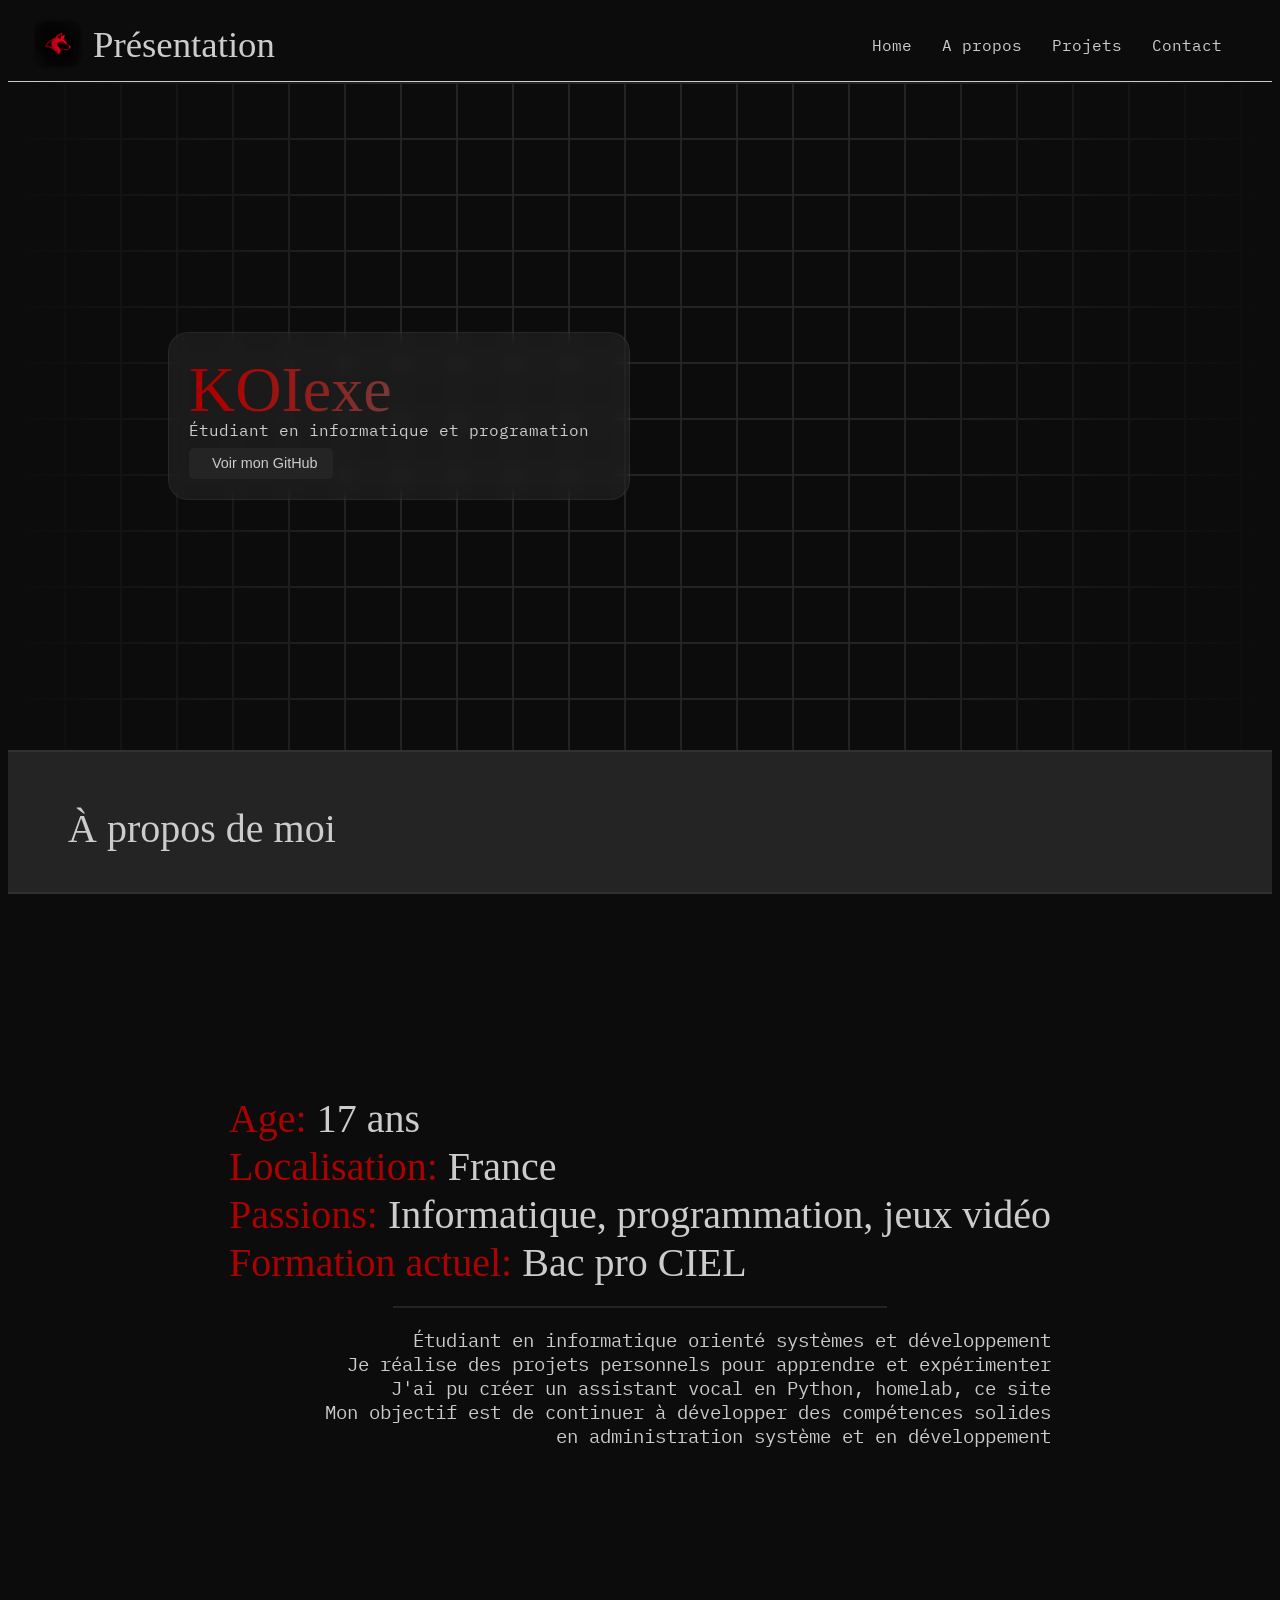
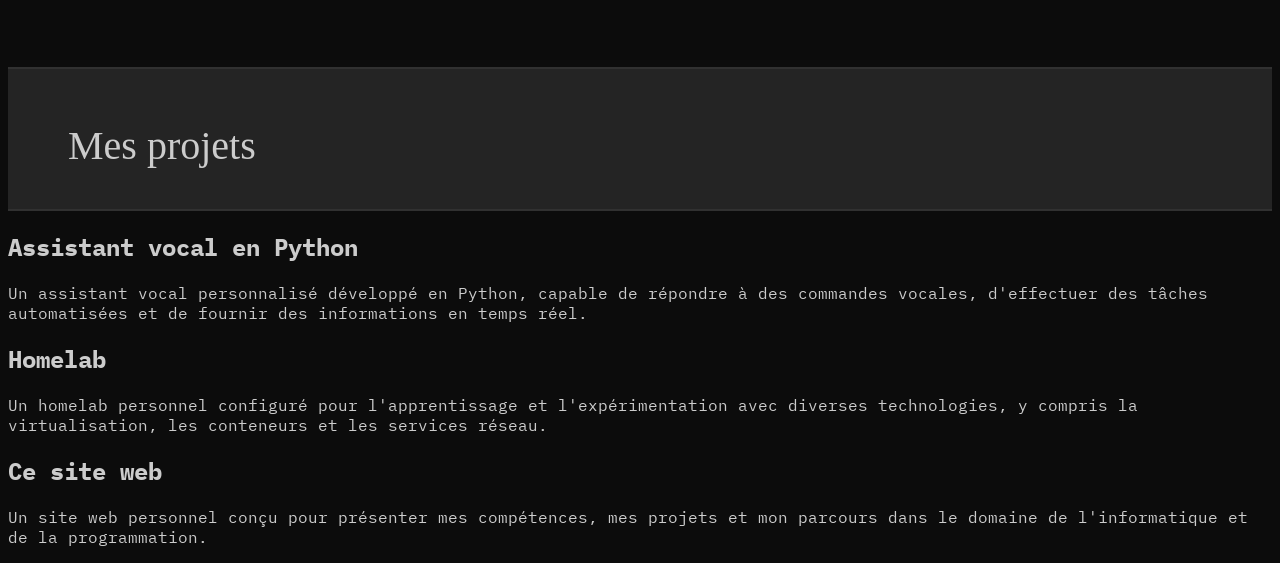
==== index.html @ d049e9fe "Added main files" ====
<!DOCTYPE html>
<html>
<head>
    <link rel="icon" href="logo.png">
    <link rel="stylesheet" href="style.css">
    <title>KOIexe</title>

</head>
<body>
    <header>
        <nav>
            <div class="title">
                <img src="logo.png" alt="Logo" width="50">
                <h1>Présentation</h1>

            </div>

            <div class="nav-text">
                <a href="#home">Home</a>
                <a href="#a-propos">A propos</a>
                <a href="#projets">Projets</a>
                <a href="#contact">Contact</a>

            </div>
        </nav>

    </header>

    <div class="Presentation" id="home">
        <div class="Presentation-Text-Box">
            <span class="Pseudo">KOIexe</span>
            <p>Étudiant en informatique et programation</p>
            <button id="github" class="Presentation-Button"><i class="fi fi-brands-github"></i>Voir mon GitHub</button>

        </div>
    </div>

    <div class="About" id="a-propos">
        <div class="Bandeau">
            <h2 class="subTitle">À propos de moi</h2>            
        </div>

        <div class="About-Text-Box">
            <h2>Age: <span>17 ans</span></h2>
            <h2>Localisation: <span>France</span></h2>
            <h2>Passions: <span>Informatique, programmation, jeux vidéo</span></h2>
            <h2>Formation actuel: <span>Bac pro CIEL</span></h2>

            <div class="separator"></div>

            <p>Étudiant en informatique orienté systèmes et développement <br>
            Je réalise des projets personnels pour apprendre et expérimenter <br>
            J'ai pu créer un assistant vocal en Python, homelab, ce site <br>
            Mon objectif est de continuer à développer des compétences solides <br>
            en administration système et en développement
            </p>
        </div>
    </div>

    <div class="Projets" id="projets">
        <div class="Bandeau">
            <h2 class="subTitle">Mes projets</h2>            
        </div>
        <div class="Projets-Text-Box">
            <h2>Assistant vocal en Python</h2>
            <p>Un assistant vocal personnalisé développé en Python, capable de répondre à des commandes vocales, d'effectuer des tâches automatisées et de fournir des informations en temps réel.</p>

            <h2>Homelab</h2>
            <p>Un homelab personnel configuré pour l'apprentissage et l'expérimentation avec diverses technologies, y compris la virtualisation, les conteneurs et les services réseau.</p>

            <h2>Ce site web</h2>
            <p>Un site web personnel conçu pour présenter mes compétences, mes projets et mon parcours dans le domaine de l'informatique et de la programmation.</p>
        </div>

    <script src="script.js"></script>
</body>
</html>
---- style.css ----
/*  Font: IBM Plex Mono
    Source: Google font (https://fonts.google.com/specimen/IBM+Plex+Mono) */
@import url('https://fonts.googleapis.com/css2?family=IBM+Plex+Mono:wght@400;500&display=swap');

/*  Font: Ndot 57 Aligned
    Source: Online Web Fonts (https://www.onlinewebfonts.com/download/d7a74ed36ff0603a3e41b6da32c47f03) */
@import url('https://db.onlinewebfonts.com/c/d7a74ed36ff0603a3e41b6da32c47f03?family=Ndot+57+Aligned');

/*  Pack Icon: Flaticon Brands
    Source: Flaticon (https://www.flaticon.com/uicons/interface-icons) */
@import url('https://cdn-uicons.flaticon.com/3.0.0/uicons-brands/css/uicons-brands.css');


body {
  background-color: #0C0C0C;
  font-family: 'IbM Plex Mono', monospace;
  font-weight: 400;
}

h1 {
  margin-top: 10px;
  margin-bottom: 10px;
  font-weight: normal;
  font-size: 2.5rem;
  font-family: 'Ndot 57 Aligned';
  color: #CCCCCC;
}

h2, h3, h4, h5 {
  font-weight: 700;
  color: #CCCCCC;
}

p {
  color: #CCCCCC;
}

a {
  color: #CCCCCC;
  text-decoration: none;
}

.subTitle {
  font-family: 'Ndot 57 Aligned';
  font-size: 2.5rem;
  margin-bottom: 20px;
  font-weight: normal;
  color: #CCCCCC;
}

header {
  background-color: #0C0C0C;
  border-bottom: #CCCCCC 1px solid;
  display: flex;
  padding: 5px;
  justify-content: space-between;
  align-items: center;
}

nav {
  justify-content: space-between;
  padding-right: 20px;
  align-items: center;
  flex-direction: row;
  display: flex;
  width: 100%;
}

nav .title {
  align-items: center;
  display: flex;
  gap: 10px;
  margin-left: 20px;
  font-size: 2rem;
}

nav .title h1 {
  font-size: 2.3rem;
}

nav .nav-text {
  display: flex;
  gap: 30px;
  margin-right: 25px;
}

.Presentation {
  padding: 250px 20px 250px 160px;
  position: relative;
  z-index: 0;
}

.Presentation::before {
  content: "";
  position: absolute;
  inset: 0;
  z-index: 0;

  /* Créer un motif de grille avec des lignes espacées de 3.5em */
  background-image: linear-gradient(#242424 .1em, transparent .1em), linear-gradient(90deg, #242424 .1em, transparent .1em);
  background-size: 3.5em 3.5em;

  /* Mette un masque pour faire disparaitre le motif sur les cotées de la section */
  mask-image: linear-gradient(to right, rgba(0,0,0,0) 0%, rgba(0,0,0,1) 30%, rgba(0,0,0,1) 70%, rgba(0,0,0,0) 100%);
}

.Presentation p {
  font-size: 1rem;
  line-height: 0.1rem;
  margin-top: 3px;
}

.Presentation-Text-Box {
  background-color: rgba(204, 204, 204, 0.075);
  backdrop-filter: blur(8px);
  padding: 20px 40px 20px 20px;
  border-radius: 20px;
  border: 1px solid rgba(255, 255, 255, 0.06);
  max-width: fit-content;
  z-index: 1;
}

.Presentation button {
  padding: 7.5px 15px;
  background-color: #242424;
  color: #CCCCCC;
  border: none;
  border-radius: 5px;
  cursor: pointer;
  font-size: 0.9rem;
}

.Presentation button:hover {
  background-color: #333333;
}

.Presentation button i {
  margin-right: 8px;
}

.Pseudo {
  font-family: 'Ndot 57 Aligned';
  font-size: 4rem;
  font-weight: 500;
  display: inline-block;
  background: linear-gradient(to right, #aa0200 15%, #773938);
  background-clip: text;
  -webkit-background-clip: text;
  -webkit-text-fill-color: transparent;
}

.Bandeau {
  background-color: #242424;
  padding: 20px 0px 20px 60px;
  border: 2px solid rgba(255, 255, 255, 0.06);
  border-width: 2px 0px;

}

.About-Text-Box {
  font-size: larger;
  max-width: fit-content;
  margin-left: auto;
  margin-right: auto;
  padding: 200px 0px 200px 0px;
  align-items: center;
  position: relative;
  z-index: 0;
}

/* Fait un fond de point, mais marche pas donc à voir 
https://codepen.io/edmundojr/pen/xOYJGw
*/
.About-Text-Box::before {
  content: "";
  position: absolute;
  inset: 0;
  z-index: 0;

  background:
		linear-gradient(90deg, var(#0C0C0C) calc(var(22px) - var(1px)), transparent 1%) center / var(22px) var(22px),
		linear-gradient(var(#0C0C0C) calc(var(22px) - var(1px)), transparent 1%) center / var(22px) var(22px),
		var(#CCCCCC);
}

.About-Text-Box h2 {
  margin-bottom: 1px;
  margin-top: 1px;
  font-family: 'Ndot 57 Aligned';
  font-size: 2.5rem;
  font-weight: normal;
  color: #aa0200;
}
.About-Text-Box h2 span {
  color: #CCCCCC;
}

.About-Text-Box p {
  margin-top: 10px;
  line-height: 1.5rem;
  text-align: right;
}

.About-Text-Box .separator {
  height: 2px;
  width: 60%;
  margin: 20px auto;
  background-color: #242424;
}
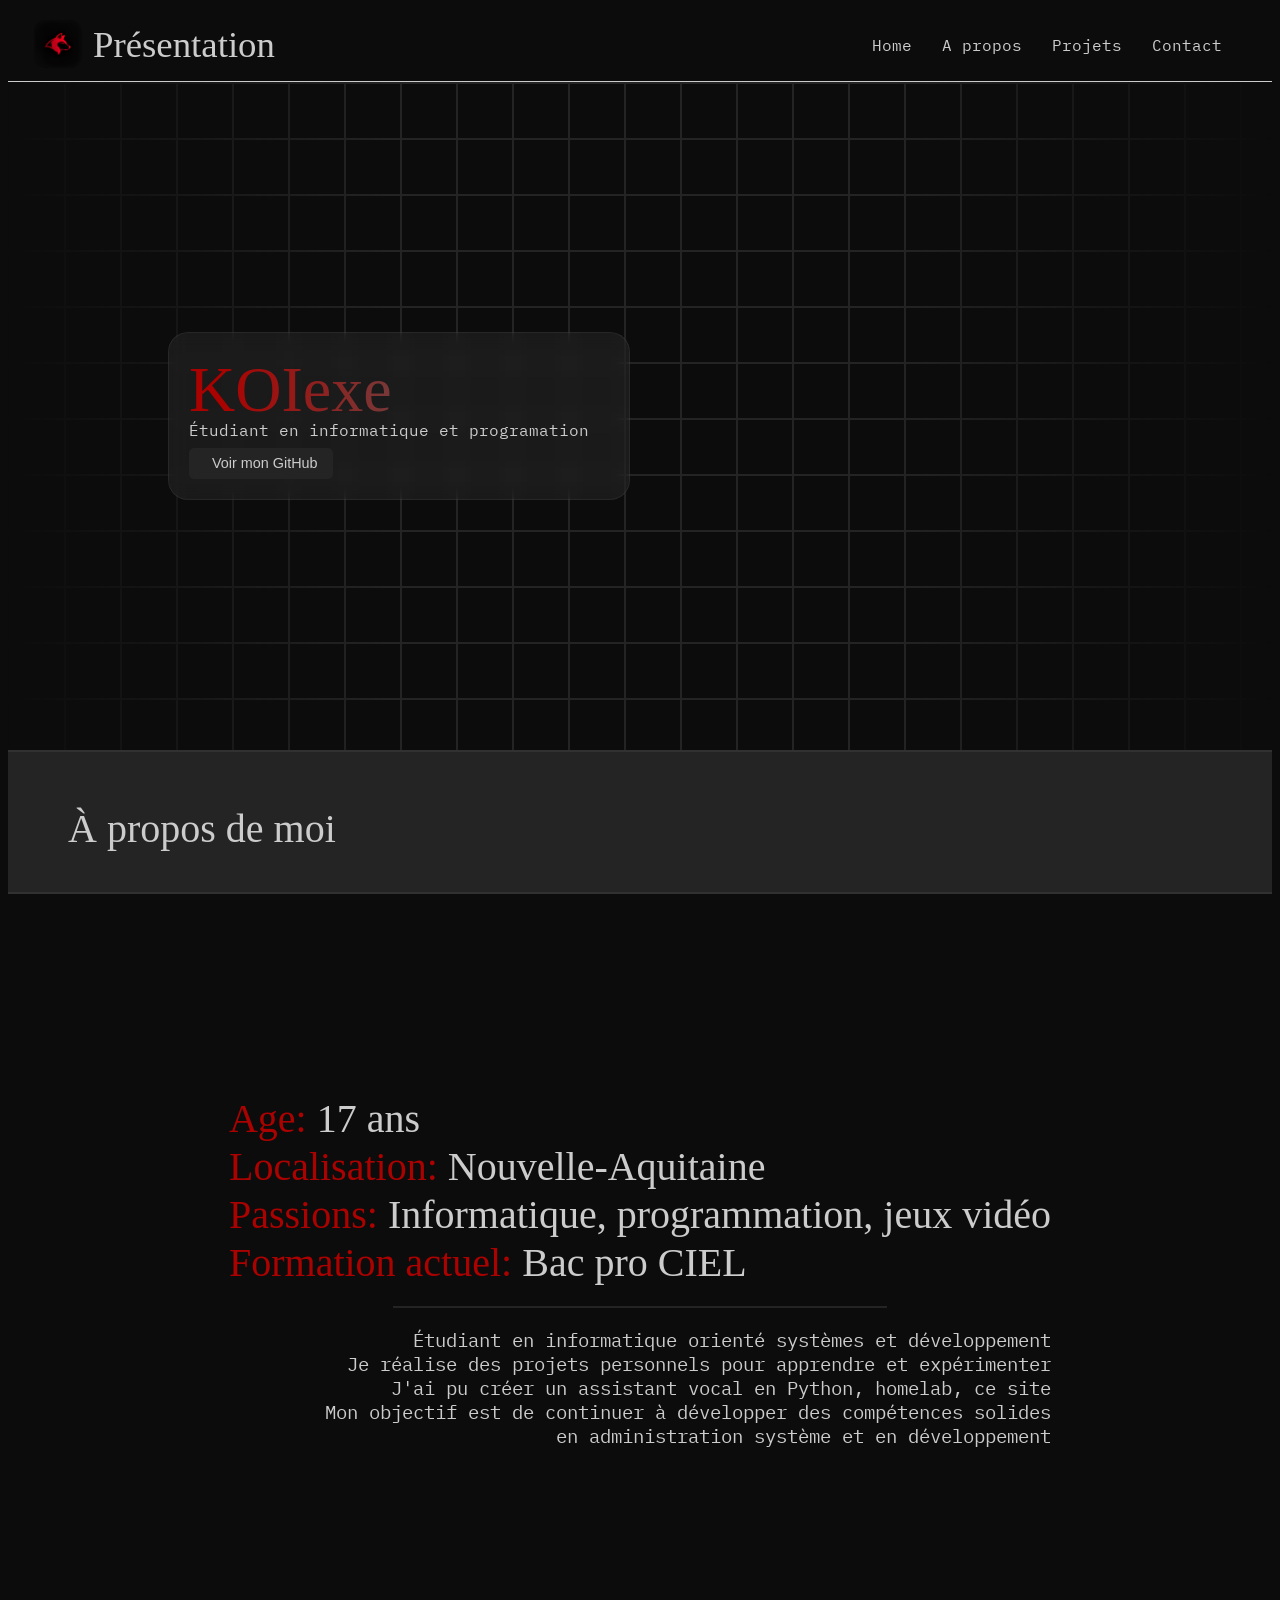
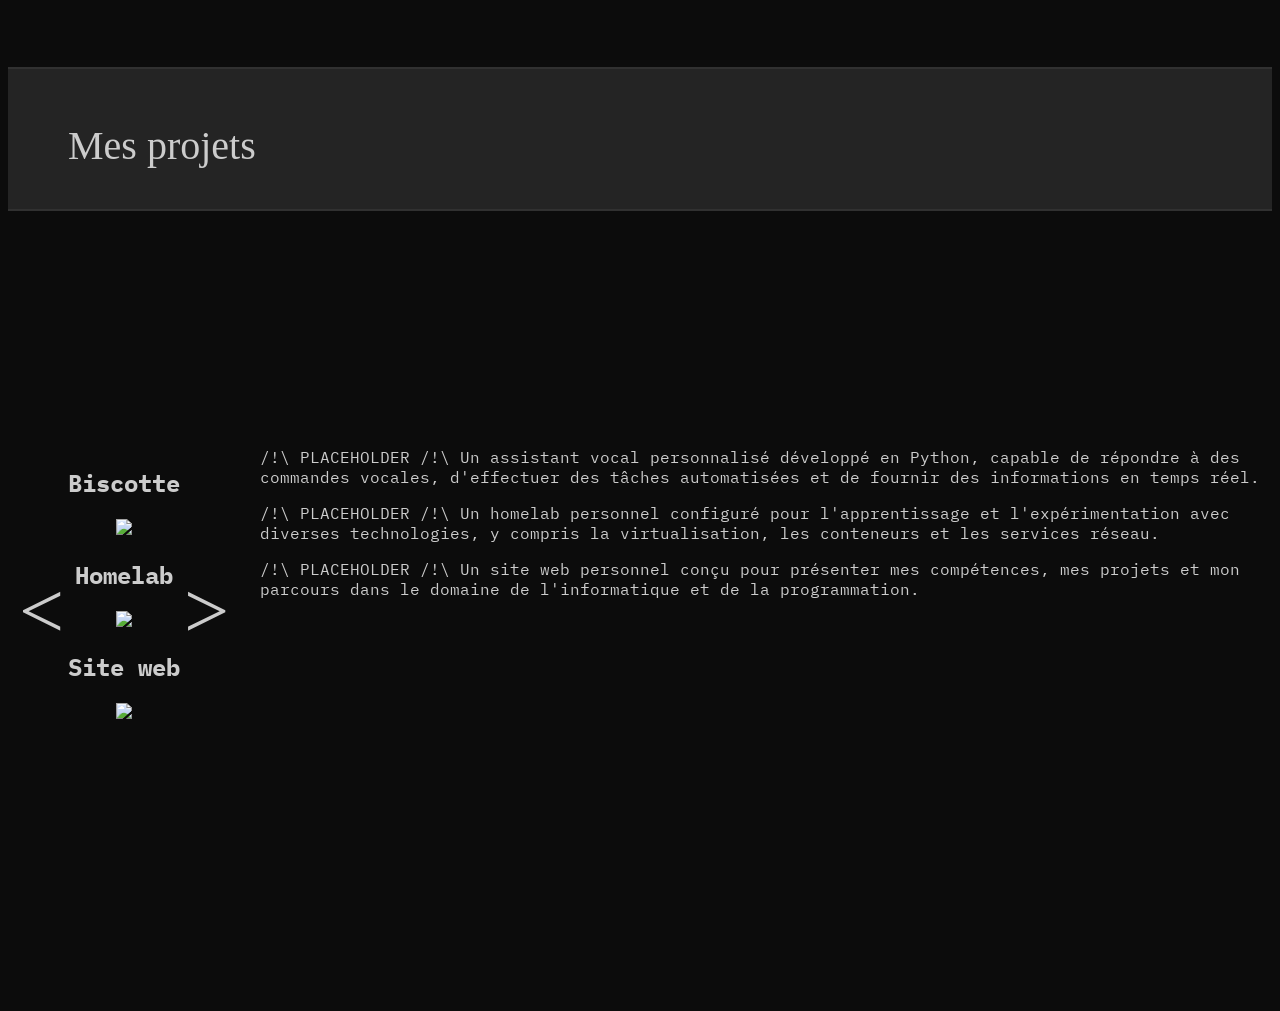
==== commit 5bcc8d95: "Add project carousel and layout adjustments Introduce an interactive project carousel and reorganize" ====
--- a/index.html
+++ b/index.html
@@ -6,7 +6,7 @@
     <title>KOIexe</title>
 
 </head>
-<body>
+<body id="home">
     <header>
         <nav>
             <div class="title">
@@ -35,14 +35,14 @@
         </div>
     </div>
 
+    <div class="Bandeau">
+        <h2 class="subTitle">À propos de moi</h2>            
+    </div>
     <div class="About" id="a-propos">
-        <div class="Bandeau">
-            <h2 class="subTitle">À propos de moi</h2>            
-        </div>
 
         <div class="About-Text-Box">
             <h2>Age: <span>17 ans</span></h2>
-            <h2>Localisation: <span>France</span></h2>
+            <h2>Localisation: <span>Nouvelle-Aquitaine</span></h2>
             <h2>Passions: <span>Informatique, programmation, jeux vidéo</span></h2>
             <h2>Formation actuel: <span>Bac pro CIEL</span></h2>
 
@@ -57,21 +57,40 @@
         </div>
     </div>
 
+    <div class="Bandeau">
+        <h2 class="subTitle">Mes projets</h2>            
+    </div>  
     <div class="Projets" id="projets">
-        <div class="Bandeau">
-            <h2 class="subTitle">Mes projets</h2>            
+
+        <ul class="Cards">
+            <button class="Card-Btn" id="prev"><</button>
+
+            <li class="Slide active">
+                <h2>Biscotte</h2>
+                <img src="img_biscotte.png">
+            </li>
+        
+            <li class="Slide">
+                <h2>Homelab</h2>
+                <img src="img_homelab.png">
+            </li>
+
+            <li class="Slide">
+                <h2>Site web</h2>
+                <img src="img_siteWeb.png">
+
+            </li>
+
+            <button class="Card-Btn" id="next">></button>
+        </ul>
+
+        <div class="Description-Box">
+            <p class="Description active">/!\ PLACEHOLDER /!\ Un assistant vocal personnalisé développé en Python, capable de répondre à des commandes vocales, d'effectuer des tâches automatisées et de fournir des informations en temps réel.</p>
+            <p class="Description">/!\ PLACEHOLDER /!\ Un homelab personnel configuré pour l'apprentissage et l'expérimentation avec diverses technologies, y compris la virtualisation, les conteneurs et les services réseau.</p>
+            <p class="Description">/!\ PLACEHOLDER /!\ Un site web personnel conçu pour présenter mes compétences, mes projets et mon parcours dans le domaine de l'informatique et de la programmation.</p>
         </div>
-        <div class="Projets-Text-Box">
-            <h2>Assistant vocal en Python</h2>
-            <p>Un assistant vocal personnalisé développé en Python, capable de répondre à des commandes vocales, d'effectuer des tâches automatisées et de fournir des informations en temps réel.</p>
-
-            <h2>Homelab</h2>
-            <p>Un homelab personnel configuré pour l'apprentissage et l'expérimentation avec diverses technologies, y compris la virtualisation, les conteneurs et les services réseau.</p>
-
-            <h2>Ce site web</h2>
-            <p>Un site web personnel conçu pour présenter mes compétences, mes projets et mon parcours dans le domaine de l'informatique et de la programmation.</p>
-        </div>
-
+    </div>
+      
     <script src="script.js"></script>
 </body>
 </html>
--- a/style.css
+++ b/style.css
@@ -206,4 +206,101 @@
   width: 60%;
   margin: 20px auto;
   background-color: #242424;
+}
+
+.Projets {
+  padding: 200px 0px 200px 0px;
+  justify-content: center;
+  align-items: center;
+  display: flex;
+  gap: 20px;
+  margin: 20px 0px;
+  align-items: stretch;
+  min-height: 360px;
+}
+
+.Cards {
+  text-align: center;
+  position: relative;
+  list-style: none;
+  flex: 0 0 auto;
+  padding-inline-start: 0;
+  padding: 0px 60px 0px 60px;
+}
+
+.Cards .Card-Btn{
+  position: absolute;
+  font-weight: normal;
+  font-size: 5rem;
+  font-family: 'Ndot 57 Aligned';
+  color: #CCCCCC;
+  background: none;
+  border: none;
+  outline: none;
+  top: 50%;
+  transform: translateY(-50%);
+  transition: color .2s ease-in-out;
+  will-change: color;
+}
+
+.Cards .Card-Btn:hover{
+  color: #aa0200;
+}
+
+#prev {
+ left: 5px;
+}
+
+#next {
+  right: 5px;
+}
+
+.slide {
+  display: none; /* cache les slides pas active */
+  position: relative;
+  opacity: 0;
+  justify-content: space-between;
+}
+
+.slide.active {
+  display: block;
+  opacity: 1;
+  width: 350px;
+  height: 450px;
+  border: 2px solid #CCCCCC;
+  border-radius: 7.5%;
+  padding: 25px 15px 25px 25px;
+}
+
+.slide li {
+  list-style: none;
+  height: 100%;
+  display: flex;
+  flex-direction: column;
+  align-items: center;
+  justify-content: center;
+}
+
+.slide h2 {
+  font-family: 'Ndot 57 Aligned';
+  font-size: 2.5rem;
+  margin-bottom: 20px;
+  font-weight: normal;
+  color: #CCCCCC;
+}
+
+.description {
+  display: none;
+  position: relative;
+  opacity: 0;
+  background-color: #242424;
+  width: 350px;
+  height: 450px;
+  border-radius: 7.5%;
+  padding: 25px 15px 25px 25px;
+}
+
+.description.active {
+  display: block;
+  opacity: 1;
 }
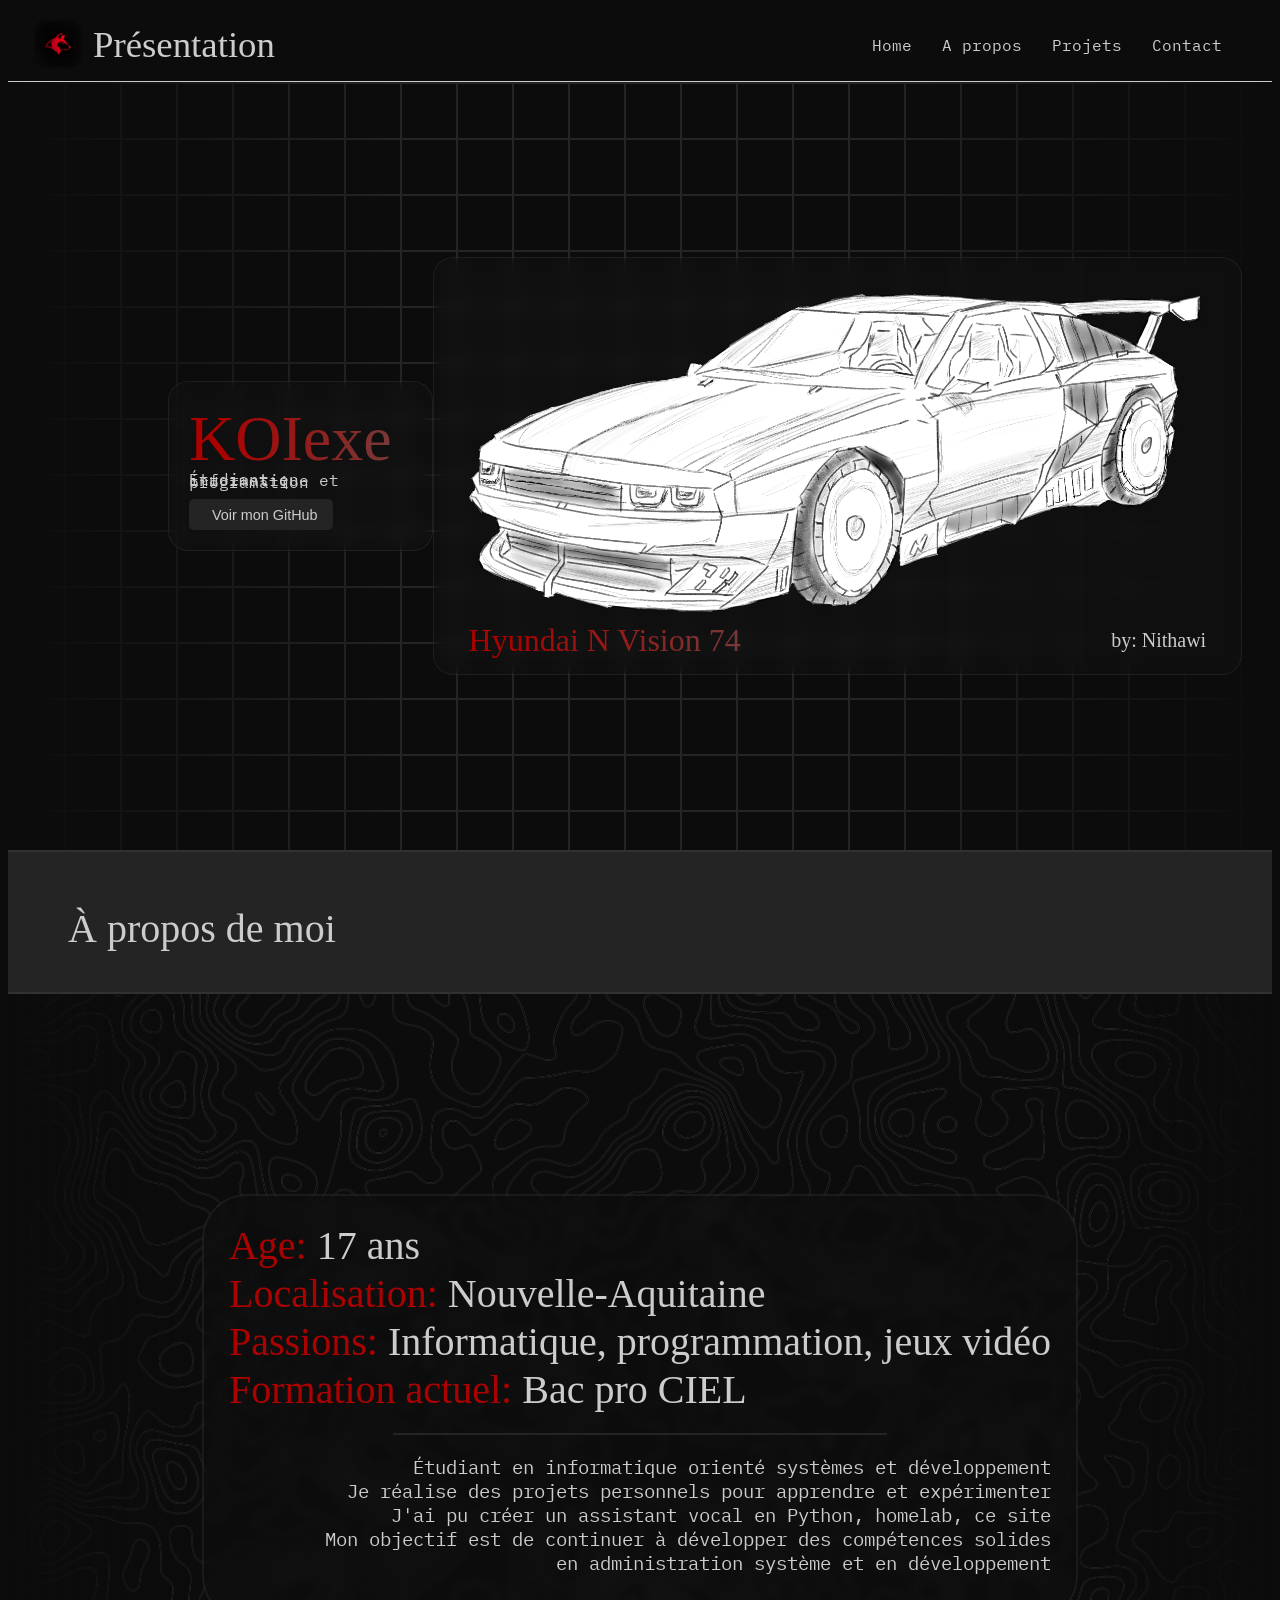
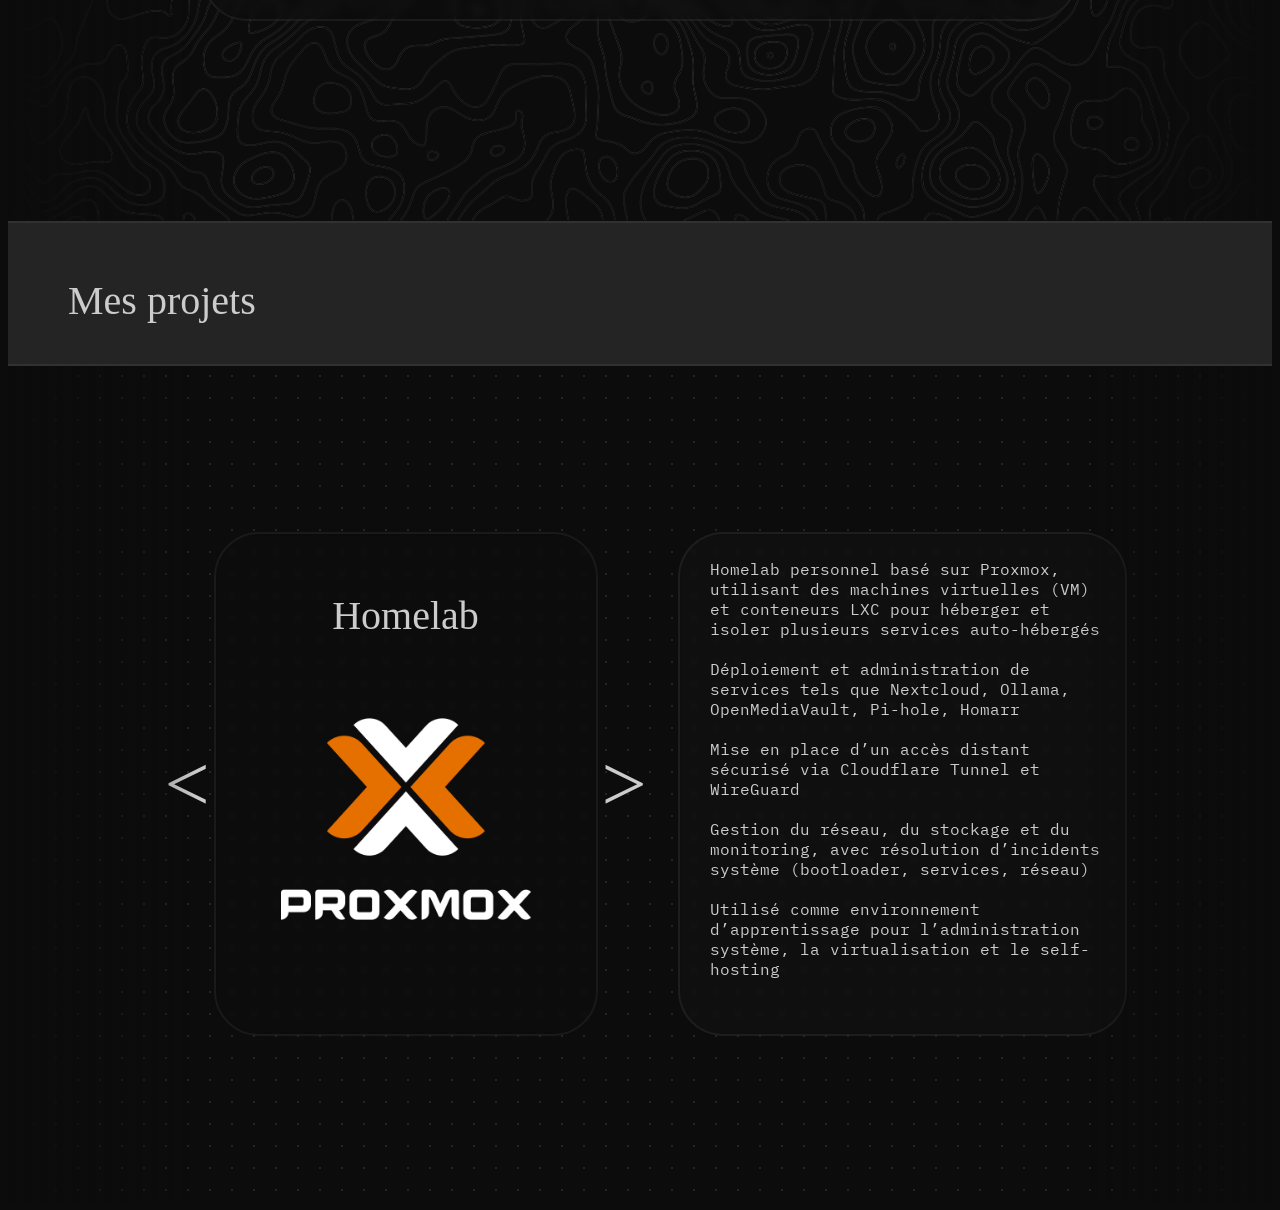
==== commit 4239985a: "Added the real description for projects, and a drawing of a car" ====
--- a/index.html
+++ b/index.html
@@ -1,6 +1,7 @@
 <!DOCTYPE html>
 <html>
 <head>
+    <meta charset="UTF-8">
     <link rel="icon" href="logo.png">
     <link rel="stylesheet" href="style.css">
     <title>KOIexe</title>
@@ -33,6 +34,14 @@
             <button id="github" class="Presentation-Button"><i class="fi fi-brands-github"></i>Voir mon GitHub</button>
 
         </div>
+        <div class="voiture" id="nithawi">
+            <img src="nvision74-by-Nithawi.png" height="325px">
+            <div class="voiture-Text">
+                <span>Hyundai N Vision 74</span>
+                <h2 class="nithawi">by: Nithawi</h2>
+                <!-- Fait par Nithawi (il dessine bien) -->
+            </div>
+        </div>
     </div>
 
     <div class="Bandeau">
@@ -62,35 +71,62 @@
     </div>  
     <div class="Projets" id="projets">
 
+        <!-- Cards des projets, image et nom ici -->
         <ul class="Cards">
             <button class="Card-Btn" id="prev"><</button>
 
-            <li class="Slide active">
+            <li class="slide">
                 <h2>Biscotte</h2>
-                <img src="img_biscotte.png">
+                <img src="Blank.png">
+                <!-- Il faudra changer l'image, j'en ai pas pour le moment -->
             </li>
         
-            <li class="Slide">
+            <li class="slide active">
                 <h2>Homelab</h2>
                 <img src="img_homelab.png">
             </li>
 
-            <li class="Slide">
+            <li class="slide">
                 <h2>Site web</h2>
-                <img src="img_siteWeb.png">
+                <img src="img_site.png">
 
             </li>
 
             <button class="Card-Btn" id="next">></button>
         </ul>
 
+        <!-- Boite de description des projets -->
         <div class="Description-Box">
-            <p class="Description active">/!\ PLACEHOLDER /!\ Un assistant vocal personnalisé développé en Python, capable de répondre à des commandes vocales, d'effectuer des tâches automatisées et de fournir des informations en temps réel.</p>
-            <p class="Description">/!\ PLACEHOLDER /!\ Un homelab personnel configuré pour l'apprentissage et l'expérimentation avec diverses technologies, y compris la virtualisation, les conteneurs et les services réseau.</p>
-            <p class="Description">/!\ PLACEHOLDER /!\ Un site web personnel conçu pour présenter mes compétences, mes projets et mon parcours dans le domaine de l'informatique et de la programmation.</p>
+            <p class="description">
+                Asistant vocal développé en Python.<br>
+                Le projet est une interface vocale pour exécuter des commandes, récupérer des informations, ouvrir des programmes ou des sites, et répondre à des question avec l'IA Gemini<br><br>
+                Le projet utiliser une architecture semi modulaire (/modules) pour ajouter des fonctionnaliter simplement<br><br>
+                Biscotte est disponible en français et en anglais, tout les commentaires et messages de debug sont en anglais<br><br>
+                Une configuration est possible via le fichier config.py, avec notament l'activation ou non des messages de debug, du mode text ainsi que de l'IA
+            </p>
+
+            <p class="description active">
+                Homelab personnel basé sur Proxmox, utilisant des machines virtuelles (VM) et conteneurs LXC pour héberger et isoler plusieurs services auto-hébergés<br><br>
+                Déploiement et administration de services tels que Nextcloud, Ollama, OpenMediaVault, Pi-hole, Homarr<br><br>
+                Mise en place d’un accès distant sécurisé via Cloudflare Tunnel et WireGuard<br><br>
+                Gestion du réseau, du stockage et du monitoring, avec résolution d’incidents système (bootloader, services, réseau)<br><br>
+                Utilisé comme environnement d’apprentissage pour l’administration système, la virtualisation et le self-hosting
+            </p> 
+
+            <p class="description">
+                Développement d’un site portfolio pour présenter mes projets et mon profil.<br><br>
+                Réalisation de la structure en HTML, du style en CSS et de quelque interaction avec JavaScript<br><br>
+                Mise en place d’un carrousel de projets et d’une page de présentation<br><br>
+                Ce projet m’a permis d’améliorer mes bases en développement web et en mise en page<br><br>
+                J’ai également appris à organiser et présenter clairement mes projets
+            </p>
         </div>
     </div>
-      
+
+    <footer>
+
+    </footer>
+
     <script src="script.js"></script>
 </body>
 </html>
--- a/style.css
+++ b/style.css
@@ -10,6 +10,10 @@
     Source: Flaticon (https://www.flaticon.com/uicons/interface-icons) */
 @import url('https://cdn-uicons.flaticon.com/3.0.0/uicons-brands/css/uicons-brands.css');
 
+
+/* ---------------------------------------------------------------
+                             Général
+--------------------------------------------------------------- */
 
 body {
   background-color: #0C0C0C;
@@ -27,8 +31,9 @@
 }
 
 h2, h3, h4, h5 {
-  font-weight: 700;
-  color: #CCCCCC;
+  font-weight: 400;
+  color: #CCCCCC;
+  font-family: "Ndot 57 Aligned";
 }
 
 p {
@@ -47,6 +52,17 @@
   font-weight: normal;
   color: #CCCCCC;
 }
+
+.Bandeau {
+  background-color: #242424;
+  padding: 20px 0px 20px 60px;
+  border: 2px solid rgba(255, 255, 255, 0.06);
+  border-width: 2px 0px;
+}
+
+/* ---------------------------------------------------------------
+                             Header
+--------------------------------------------------------------- */
 
 header {
   background-color: #0C0C0C;
@@ -84,10 +100,17 @@
   margin-right: 25px;
 }
 
+/* ---------------------------------------------------------------
+                        Section présentation
+--------------------------------------------------------------- */
+
 .Presentation {
-  padding: 250px 20px 250px 160px;
+  padding: 0px 160px 0px 160px;
   position: relative;
   z-index: 0;
+  flex-direction: row;
+  display: flex;
+  justify-content: space-between;
 }
 
 .Presentation::before {
@@ -111,13 +134,15 @@
 }
 
 .Presentation-Text-Box {
-  background-color: rgba(204, 204, 204, 0.075);
+  padding: 20px 40px 20px 20px;
+  background-color: rgba(204, 204, 204, 0.021);
   backdrop-filter: blur(8px);
-  padding: 20px 40px 20px 20px;
   border-radius: 20px;
   border: 1px solid rgba(255, 255, 255, 0.06);
   max-width: fit-content;
+  max-height: fit-content;
   z-index: 1;
+  margin: auto 0px auto 0px;
 }
 
 .Presentation button {
@@ -138,7 +163,7 @@
   margin-right: 8px;
 }
 
-.Pseudo {
+.Presentation .Pseudo {
   font-family: 'Ndot 57 Aligned';
   font-size: 4rem;
   font-weight: 500;
@@ -149,38 +174,68 @@
   -webkit-text-fill-color: transparent;
 }
 
-.Bandeau {
-  background-color: #242424;
-  padding: 20px 0px 20px 60px;
-  border: 2px solid rgba(255, 255, 255, 0.06);
-  border-width: 2px 0px;
-
+.Presentation .voiture {
+  cursor: pointer;
+  z-index: 1;
+  padding: 35px 35px 15px 35px;
+  background-color: rgba(204, 204, 204, 0.021);
+  backdrop-filter: blur(8px);
+  border-radius: 20px;
+  border: 1px solid rgba(255, 255, 255, 0.06);
+  margin: 175px 0px 175px 0px;
+}
+
+.voiture .voiture-Text {
+  flex-direction: row;
+  display: flex;
+  justify-content: space-between;
+}
+
+.voiture .voiture-Text span {
+  height: fit-content;
+  width: fit-content;
+  font-weight: 400;
+  font-size: 2.0rem;
+  font-family: "Ndot 57 Aligned";
+
+  background: linear-gradient(to right, #aa0200 15%, #773938);
+  background-clip: text;
+  -webkit-background-clip: text;
+  -webkit-text-fill-color: transparent;
+}
+
+.voiture .voiture-Text .nithawi {
+  margin-top: auto;
+  margin-bottom: auto;
+  font-size: 1.25rem;
+}
+
+/* ---------------------------------------------------------------
+                        Section About
+--------------------------------------------------------------- */
+
+.About {
+  background-image: url("about_background.png");
+  background-size: cover;
+  background-position: center;
+  /* Mette un masque pour faire disparaitre le motif sur les cotées de la section */
+  mask-image: linear-gradient(to right, rgba(0,0,0,0) 0%, rgba(0,0,0,1) 15%, rgba(0,0,0,1) 85%, rgba(0,0,0,0) 100%);
+
+  padding: 200px 0px 200px 0px;
+  display: flex;
+  justify-content: center;
 }
 
 .About-Text-Box {
+  padding: 25px;
   font-size: larger;
   max-width: fit-content;
-  margin-left: auto;
-  margin-right: auto;
-  padding: 200px 0px 200px 0px;
-  align-items: center;
   position: relative;
   z-index: 0;
-}
-
-/* Fait un fond de point, mais marche pas donc à voir 
-https://codepen.io/edmundojr/pen/xOYJGw
-*/
-.About-Text-Box::before {
-  content: "";
-  position: absolute;
-  inset: 0;
-  z-index: 0;
-
-  background:
-		linear-gradient(90deg, var(#0C0C0C) calc(var(22px) - var(1px)), transparent 1%) center / var(22px) var(22px),
-		linear-gradient(var(#0C0C0C) calc(var(22px) - var(1px)), transparent 1%) center / var(22px) var(22px),
-		var(#CCCCCC);
+
+  border-radius: 45px;
+  border: 2px solid rgba(255, 255, 255, 0.06);
+  backdrop-filter: blur(4px);
 }
 
 .About-Text-Box h2 {
@@ -191,6 +246,7 @@
   font-weight: normal;
   color: #aa0200;
 }
+
 .About-Text-Box h2 span {
   color: #CCCCCC;
 }
@@ -208,15 +264,27 @@
   background-color: #242424;
 }
 
+/* ---------------------------------------------------------------
+                        Section Projets
+--------------------------------------------------------------- */
+
 .Projets {
-  padding: 200px 0px 200px 0px;
+  padding: 150px 0px 150px 0px;
   justify-content: center;
   align-items: center;
   display: flex;
   gap: 20px;
-  margin: 20px 0px;
   align-items: stretch;
   min-height: 360px;
+
+  /* Créer une background de points */
+	background:
+		linear-gradient(90deg, #0C0C0C calc(22px - .1em), transparent 1%) center / 22px 22px,
+		linear-gradient(#0C0C0C calc(22px - .1em), transparent 1%) center / 22px 22px,
+		#242424;
+
+  /* Mette un masque pour faire disparaitre le motif sur les cotées de la section */
+  mask-image: linear-gradient(to right, rgba(0,0,0,0) 0%, rgba(0,0,0,1) 15%, rgba(0,0,0,1) 85%, rgba(0,0,0,0) 100%);
 }
 
 .Cards {
@@ -255,21 +323,26 @@
   right: 5px;
 }
 
+/* -----------------
+       Slide
+----------------- */
+
 .slide {
   display: none; /* cache les slides pas active */
   position: relative;
   opacity: 0;
   justify-content: space-between;
+  backdrop-filter: blur(2px);
+  border: 2px solid rgba(255, 255, 255, 0.06);
+  border-radius: 45px;
+  padding: 25px 15px 25px 15px;
+  width: 350px;
+  height: 450px;
 }
 
 .slide.active {
   display: block;
   opacity: 1;
-  width: 350px;
-  height: 450px;
-  border: 2px solid #CCCCCC;
-  border-radius: 7.5%;
-  padding: 25px 15px 25px 25px;
 }
 
 .slide li {
@@ -289,15 +362,29 @@
   color: #CCCCCC;
 }
 
+.slide img {
+  width: 250px;
+  height: 300px;
+  object-fit: contain;
+  margin: 10px auto;
+}
+
+/* -----------------
+    Description
+----------------- */
+
 .description {
   display: none;
   position: relative;
   opacity: 0;
   background-color: #242424;
-  width: 350px;
+  width: 400px;
   height: 450px;
-  border-radius: 7.5%;
-  padding: 25px 15px 25px 25px;
+  padding: 25px 15px 25px 30px;
+  border-radius: 45px;
+  border: 2px solid rgba(255, 255, 255, 0.06);
+  background-color: rgba(204, 204, 204, 0.021);
+  backdrop-filter: blur(2px);
 }
 
 .description.active {
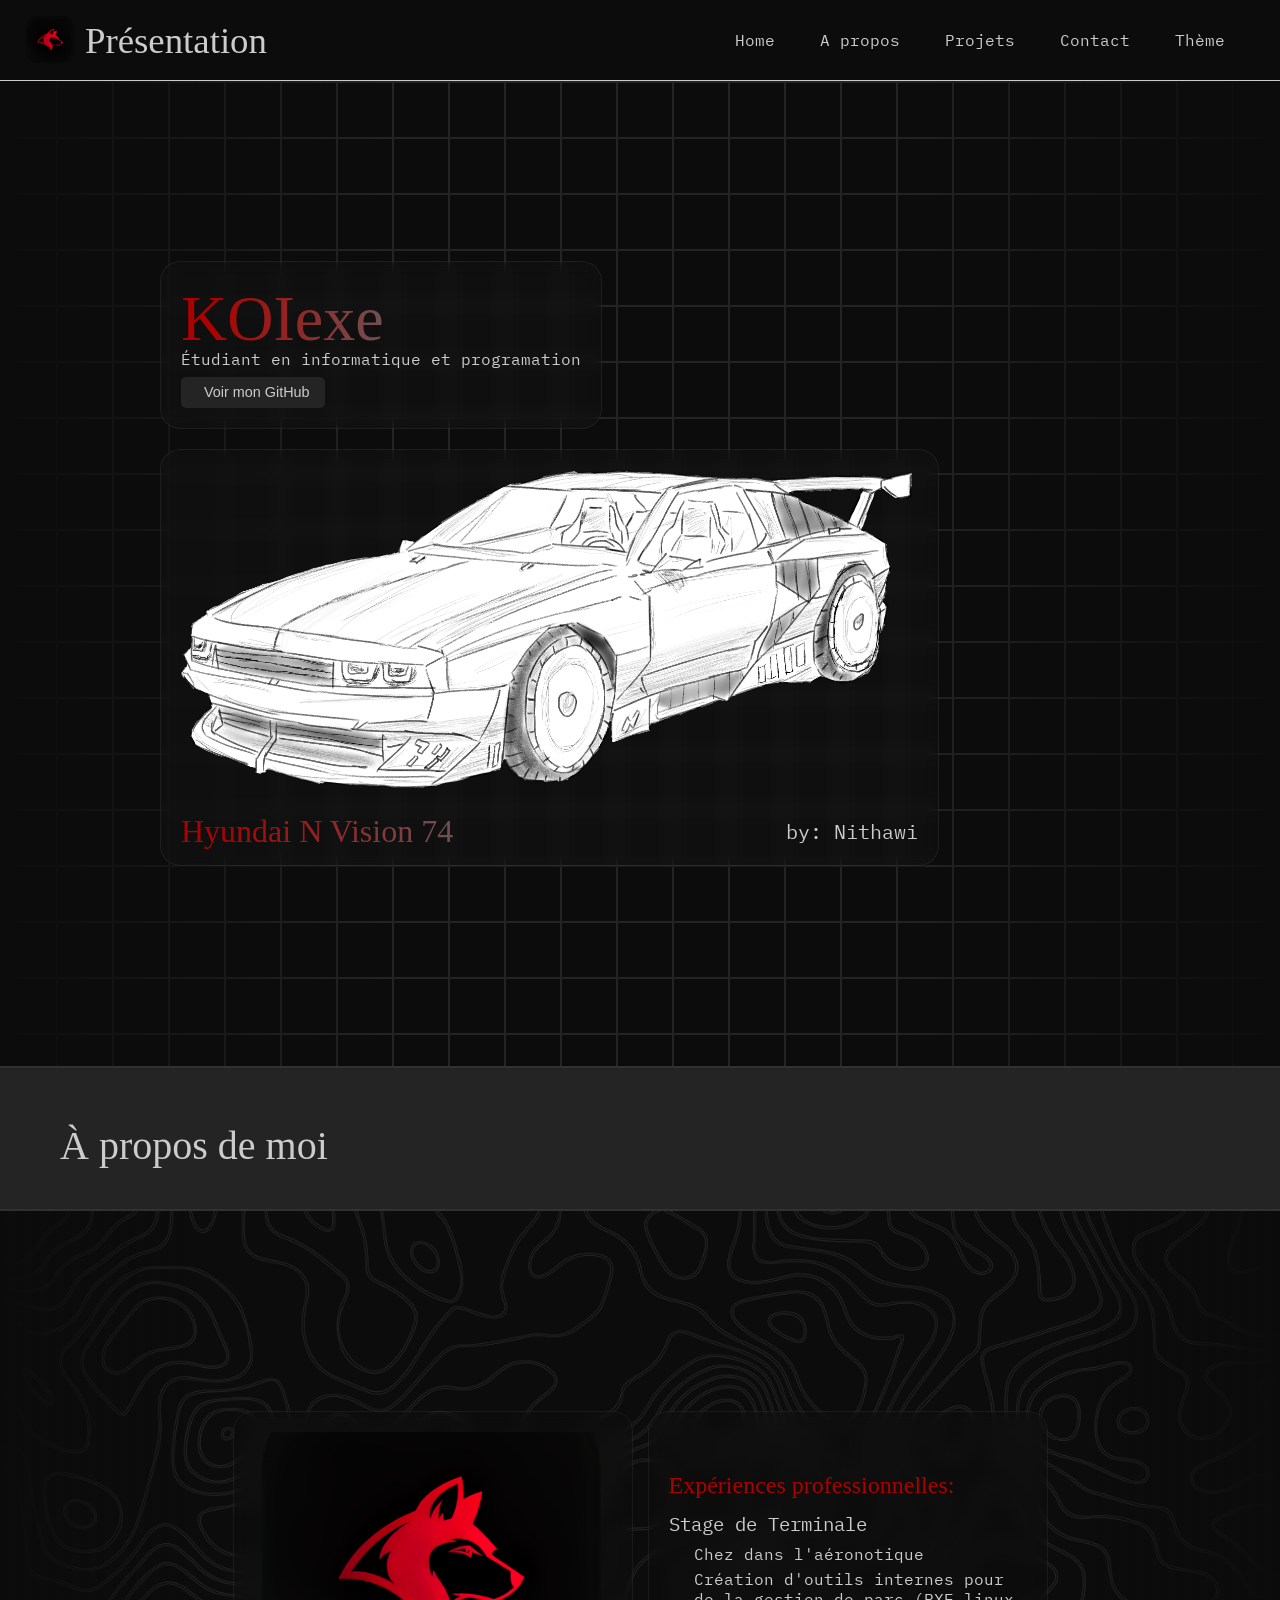
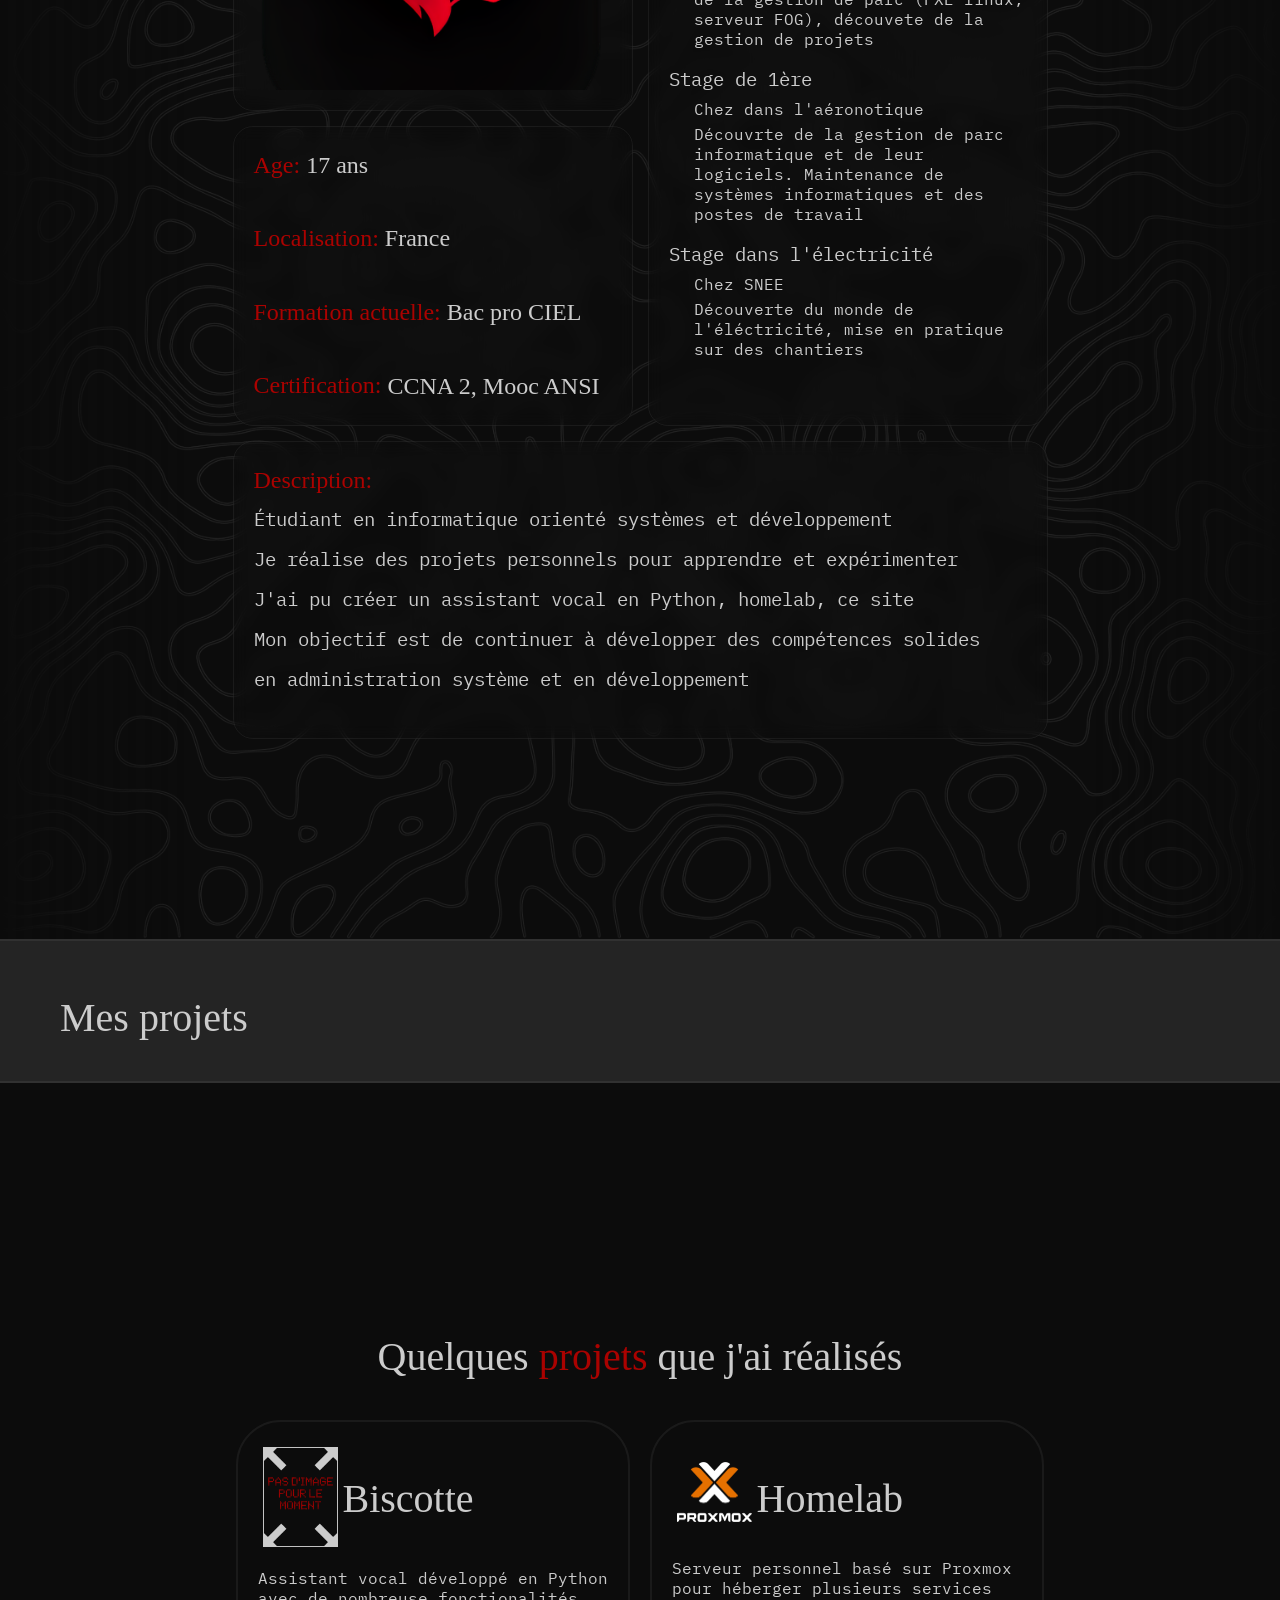
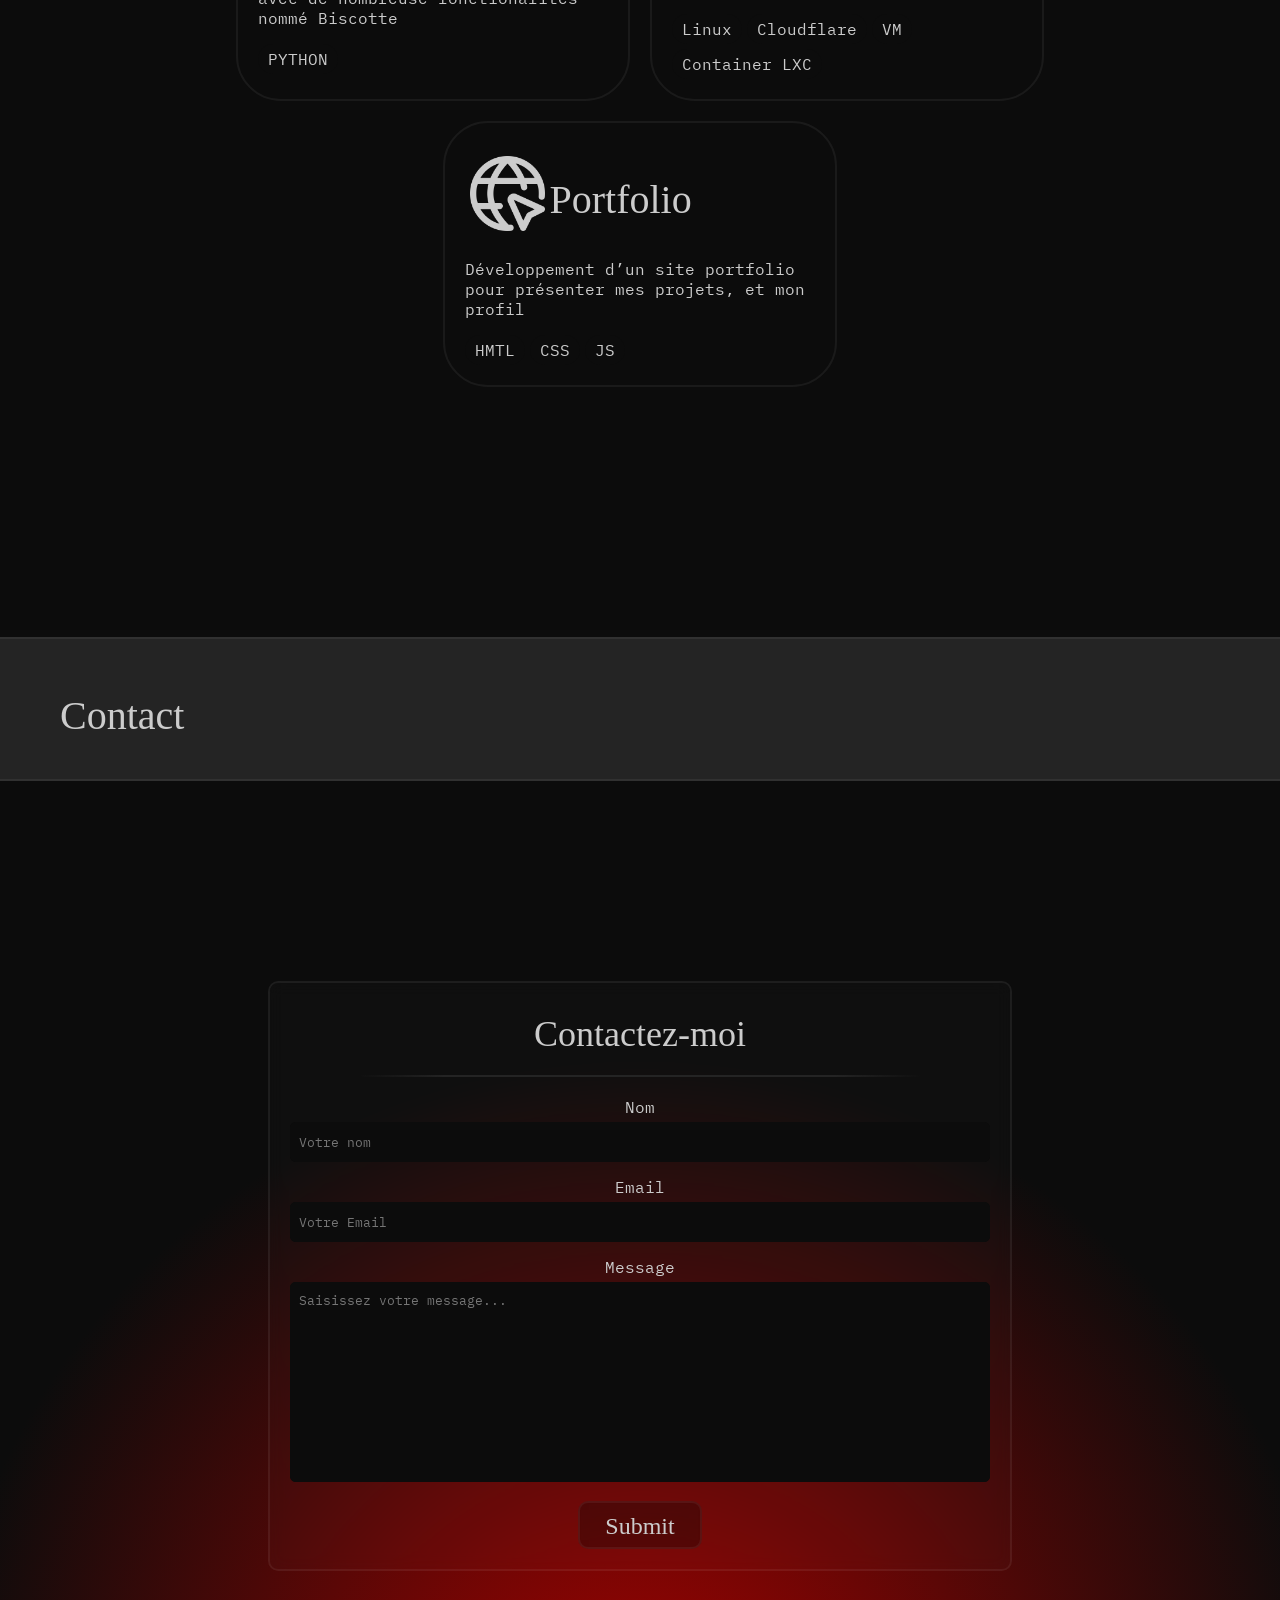
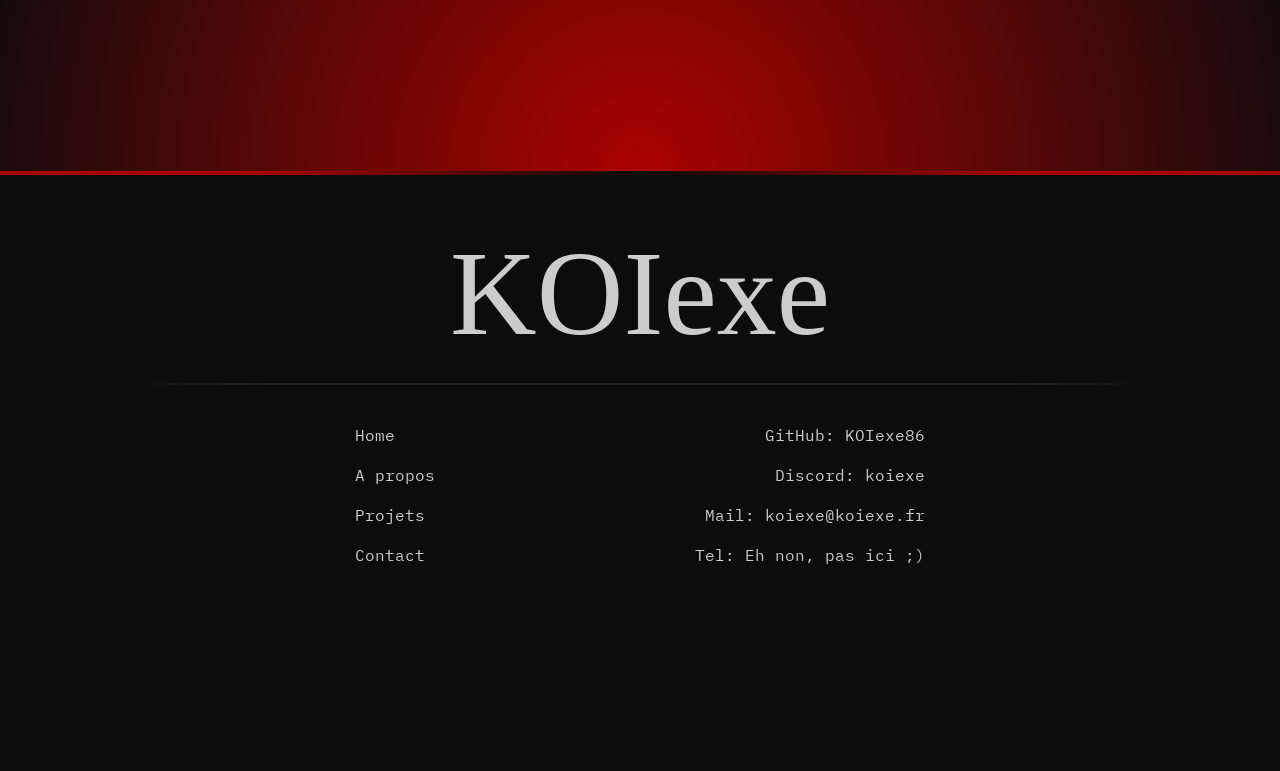
==== commit e79adc76: "Revamp layout, theming, projects and contact Major overhaul of the site: add responsive meta and sty" ====
--- a/index.html
+++ b/index.html
@@ -2,128 +2,220 @@
 <html>
 <head>
     <meta charset="UTF-8">
+    <meta name="viewport" content="width=device-width, initial-scale=1.0">
     <link rel="icon" href="logo.png">
-    <link rel="stylesheet" href="style.css">
+    <link id="stylesheet" rel="stylesheet" href="style.css">
     <title>KOIexe</title>
 
 </head>
 <body id="home">
-    <header>
+    <header class="Header-Top" id="header">
         <nav>
-            <div class="title">
+            <div class="title-top" id="title">
                 <img src="logo.png" alt="Logo" width="50">
                 <h1>Présentation</h1>
-
-            </div>
-
-            <div class="nav-text">
-                <a href="#home">Home</a>
-                <a href="#a-propos">A propos</a>
-                <a href="#projets">Projets</a>
-                <a href="#contact">Contact</a>
-
+            </div>
+
+            <div class="nav-text-top" id="nav-text">
+                <a href="#home"><i class="fi fi-rr-home"></i> Home</a>
+                <a href="#a-propos"><i class="fi fi-rr-user"></i> A propos</a>
+                <a href="#projets"><i class="fi fi-rr-briefcase"></i> Projets</a>
+                <a href="#contact"><i class="fi fi-rr-attribution-pencil"></i> Contact</a>
+                <a id="ThemeToggle" href="#" onclick="toggleTheme()"><i class="fi fi-rr-night-day"></i> Thème</a>
             </div>
         </nav>
-
     </header>
 
+
+    <!-- SECTION PRESENTATION -->
     <div class="Presentation" id="home">
         <div class="Presentation-Text-Box">
             <span class="Pseudo">KOIexe</span>
             <p>Étudiant en informatique et programation</p>
-            <button id="github" class="Presentation-Button"><i class="fi fi-brands-github"></i>Voir mon GitHub</button>
-
-        </div>
-        <div class="voiture" id="nithawi">
-            <img src="nvision74-by-Nithawi.png" height="325px">
-            <div class="voiture-Text">
-                <span>Hyundai N Vision 74</span>
-                <h2 class="nithawi">by: Nithawi</h2>
-                <!-- Fait par Nithawi (il dessine bien) -->
-            </div>
-        </div>
-    </div>
-
+            <a href="https://github.com/KOIexe86" target="_blank">
+                <button id="github" class="Presentation-Button">
+                    <i class="fi fi-brands-github"></i>
+                    Voir mon GitHub
+                </button>
+            </a>
+
+        </div>
+        <a href="https://www.instagram.com/nithawi_draw?utm_source=ig_web_button_share_sheet&igsh=ZDNlZDc0MzIxNw==" target="_blank">
+            <div class="voiture" id="nithawi">
+                <img src="nvision74-by-Nithawi.png">
+                <div class="voiture-Text">
+                    <span>Hyundai N Vision 74</span>
+                    <h2 class="nithawi">by: Nithawi</h2>
+                    <!-- Fait par Nithawi (il dessine bien) -->
+                </div>
+            </div>
+        </a>
+    </div>
+
+
+    <!-- SECTION A PROPOS -->
     <div class="Bandeau">
-        <h2 class="subTitle">À propos de moi</h2>            
+        <h2 class="subTitle">À propos de moi</h2>
     </div>
     <div class="About" id="a-propos">
-
-        <div class="About-Text-Box">
-            <h2>Age: <span>17 ans</span></h2>
-            <h2>Localisation: <span>Nouvelle-Aquitaine</span></h2>
-            <h2>Passions: <span>Informatique, programmation, jeux vidéo</span></h2>
-            <h2>Formation actuel: <span>Bac pro CIEL</span></h2>
-
-            <div class="separator"></div>
-
-            <p>Étudiant en informatique orienté systèmes et développement <br>
-            Je réalise des projets personnels pour apprendre et expérimenter <br>
-            J'ai pu créer un assistant vocal en Python, homelab, ce site <br>
-            Mon objectif est de continuer à développer des compétences solides <br>
-            en administration système et en développement
-            </p>
-        </div>
-    </div>
-
+        <div class="About-Box-Container">
+            <div class="About-Photo-Box">
+                <img src="profile.png">
+            </div>
+
+            <div class="About-Stage-Box">
+                <h2>Expériences professionnelles:</h2>
+
+                <p>Stage de Terminale</p>
+                <ul>
+                    <li>Chez dans l'aéronotique</li>
+                    <li>Création d'outils internes pour de la gestion de parc (PXE linux, serveur FOG), découvete de la gestion de projets</li>
+                </ul>
+
+                <p>Stage de 1ère</p>
+                <ul>
+                    <li>Chez dans l'aéronotique</li>
+                    <li>Découvrte de la gestion de parc informatique et de leur logiciels. Maintenance de systèmes informatiques et des postes de travail</li>
+                </ul>
+
+                <p>Stage dans l'électricité</p>
+                <ul>
+                    <li>Chez SNEE</li>
+                    <li>Découverte du monde de l'éléctricité, mise en pratique sur des chantiers</li>
+                </ul>
+            </div>
+
+            <div class="About-Infos-Box">
+                <h2>Age: <span>17 ans</span></h2>
+                <h2>Localisation: <span>France</span></h2>
+                <h2>Formation actuelle: <span>Bac pro CIEL</span></h2>
+                <h2>Certification: <span>CCNA 2, Mooc ANSI</span></h2>
+            </div>
+
+            <div class="About-Description-Box">
+                <h2>Description:</h2>
+                <p>Étudiant en informatique orienté systèmes et développement <br>
+                Je réalise des projets personnels pour apprendre et expérimenter <br>
+                J'ai pu créer un assistant vocal en Python, homelab, ce site <br>
+                Mon objectif est de continuer à développer des compétences solides <br>
+                en administration système et en développement
+                </p>
+            </div>
+        </div>
+    </div>
+
+
+    <!-- SECTION PROJET -->
     <div class="Bandeau">
         <h2 class="subTitle">Mes projets</h2>            
     </div>  
     <div class="Projets" id="projets">
-
-        <!-- Cards des projets, image et nom ici -->
-        <ul class="Cards">
-            <button class="Card-Btn" id="prev"><</button>
-
-            <li class="slide">
-                <h2>Biscotte</h2>
-                <img src="Blank.png">
-                <!-- Il faudra changer l'image, j'en ai pas pour le moment -->
-            </li>
-        
-            <li class="slide active">
-                <h2>Homelab</h2>
-                <img src="img_homelab.png">
-            </li>
-
-            <li class="slide">
-                <h2>Site web</h2>
-                <img src="img_site.png">
-
-            </li>
-
-            <button class="Card-Btn" id="next">></button>
-        </ul>
-
-        <!-- Boite de description des projets -->
-        <div class="Description-Box">
-            <p class="description">
-                Asistant vocal développé en Python.<br>
-                Le projet est une interface vocale pour exécuter des commandes, récupérer des informations, ouvrir des programmes ou des sites, et répondre à des question avec l'IA Gemini<br><br>
-                Le projet utiliser une architecture semi modulaire (/modules) pour ajouter des fonctionnaliter simplement<br><br>
-                Biscotte est disponible en français et en anglais, tout les commentaires et messages de debug sont en anglais<br><br>
-                Une configuration est possible via le fichier config.py, avec notament l'activation ou non des messages de debug, du mode text ainsi que de l'IA
-            </p>
-
-            <p class="description active">
-                Homelab personnel basé sur Proxmox, utilisant des machines virtuelles (VM) et conteneurs LXC pour héberger et isoler plusieurs services auto-hébergés<br><br>
-                Déploiement et administration de services tels que Nextcloud, Ollama, OpenMediaVault, Pi-hole, Homarr<br><br>
-                Mise en place d’un accès distant sécurisé via Cloudflare Tunnel et WireGuard<br><br>
-                Gestion du réseau, du stockage et du monitoring, avec résolution d’incidents système (bootloader, services, réseau)<br><br>
-                Utilisé comme environnement d’apprentissage pour l’administration système, la virtualisation et le self-hosting
-            </p> 
-
-            <p class="description">
-                Développement d’un site portfolio pour présenter mes projets et mon profil.<br><br>
-                Réalisation de la structure en HTML, du style en CSS et de quelque interaction avec JavaScript<br><br>
-                Mise en place d’un carrousel de projets et d’une page de présentation<br><br>
-                Ce projet m’a permis d’améliorer mes bases en développement web et en mise en page<br><br>
-                J’ai également appris à organiser et présenter clairement mes projets
-            </p>
-        </div>
-    </div>
-
+        <div class="Projets-Title-Box">
+           <span class="Projets-Title">Quelques <span class="title-red">projets</span> que j'ai réalisés</span>
+        </div>
+
+        <div class="PCards-Holder">
+            <!-- Cards des projets, image et nom ici -->
+            <div class="PCards">
+                <div class="PCard" id="biscotte">
+                    <div class="PCardTitle">
+                        <img src="Blank.png">
+                        <h2>Biscotte</h2>
+                    </div>
+                    <!-- Il faudra changer l'image, j'en ai pas pour le moment -->
+                    <p class="DescriptionAfficher" id="biscotte">Assistant vocal développé en Python avec de nombreuse fonctionalités nommé Biscotte</p>
+                    <div class="Pill_Holder">
+                        <div class="Pill">PYTHON</div>
+                    </div>
+                </div>
+            
+                <div class="PCard" id="homelab">
+                    <div class="PCardTitle">
+                        <img src="img_homelab.png">
+                        <h2>Homelab</h2>
+                    </div>
+                    <p class="DescriptionAfficher" id="homelab">Serveur personnel basé sur Proxmox pour héberger plusieurs services</p>
+                    <div class="Pill_Holder">
+                        <div class="Pill">Linux</div>
+                        <div class="Pill">Cloudflare</div>
+                        <div class="Pill">VM</div>
+                        <div class="Pill">Container LXC</div>
+                    </div>
+                </div>
+
+                <div class="PCard" id="site">
+                    <div class="PCardTitle">
+                        <img src="img_site.png">
+                        <h2>Portfolio</h2>
+                    </div>
+                    <p class="DescriptionAfficher" id="site">Développement d’un site portfolio pour présenter mes projets, et mon profil</p>
+                    <div class="Pill_Holder">
+                        <div class="Pill">HMTL</div>
+                        <div class="Pill">CSS</div>
+                        <div class="Pill">JS</div>
+                    </div>
+                </div>
+            </div>
+        </div>
+    </div>
+
+
+    <!-- SECTION CONTACT -->
+    <div class="Bandeau">
+        <h2 class="subTitle">Contact</h2>            
+    </div>  
+    <div class="Contact" id="contact">
+        <div class="Form-Container">
+            <!-- Le form est fait grace à web3form.com -->
+            <form action="https://api.web3forms.com/submit" method="POST">
+                <h2>Contactez-moi</h2>
+                <div class="separation"></div>
+
+                <input type="hidden" name="access_key" value="2df62f5c-9137-4943-91f1-2515947bc8d1">
+                <div class="from-group-container">
+                    <div class="form-group">
+                        <label>Nom</label>
+                        <input placeholder="Votre nom" type="text" name="name" required>
+                    </div>
+
+                    <div class="form-group">
+                        <label>Email</label>
+                        <input placeholder="Votre Email" type="email" name="email" required>
+                    </div>
+
+                    <div class="form-group">
+                        <label>Message</label>
+                        <textarea placeholder="Saisissez votre message..." name="message" required></textarea>
+                    </div>
+                </div>
+                <button class="Submit-Btn" type="submit">Submit</button>
+            </form>
+        </div>
+    </div>
+
+
+    <!-- SECTION FOOTER -->
     <footer>
+        <div class="Footer-Separation"></div>
+        <div class="Footer-Title">
+            <h2>KOIexe</h2>
+            <div class="separation"></div>
+        </div>
+        <div class="Footer-Container">
+            <div class="Footer-Gauche">
+                <a href="#home"><i class="fi fi-rr-home"></i> Home</a>
+                <a href="#a-propos"><i class="fi fi-rr-user"></i> A propos</a>
+                <a href="#projets"><i class="fi fi-rr-briefcase"></i> Projets</a>
+                <a href="#contact"><i class="fi fi-rr-attribution-pencil"></i> Contact</a>
+            </div>
+
+            <div class="Footer-Droite">
+                <a href="https://github.com/KOIexe86" target="_blank"><i class="fi fi-brands-github"></i> GitHub: KOIexe86</a>
+                <a href="https://discordapp.com/users/531505201660690459" target="_blank"><i class="fi fi-brands-discord"></i> Discord: koiexe</a>
+                <a href="mailto:koiexe@koiexe.fr" target="_blank"><i class="fi fi-rr-envelope"></i> Mail: koiexe@koiexe.fr</a>
+                <a href="tel:+330123456789"><i class="fi fi-rr-phone-call"></i> Tel: Eh non, pas ici ;)</a>
+            </div>
+        </div>
 
     </footer>
 
--- a/style.css
+++ b/style.css
@@ -1,3 +1,7 @@
+/* ---------------------------------------------------------------
+                             Import
+--------------------------------------------------------------- */
+
 /*  Font: IBM Plex Mono
     Source: Google font (https://fonts.google.com/specimen/IBM+Plex+Mono) */
 @import url('https://fonts.googleapis.com/css2?family=IBM+Plex+Mono:wght@400;500&display=swap');
@@ -10,15 +14,66 @@
     Source: Flaticon (https://www.flaticon.com/uicons/interface-icons) */
 @import url('https://cdn-uicons.flaticon.com/3.0.0/uicons-brands/css/uicons-brands.css');
 
+/*  Pack Icon: Flaticon regular rounded
+    Source: Flaticon (https://www.flaticon.com/uicons/interface-icons) */
+@import url('https://cdn-uicons.flaticon.com/4.0.0/uicons-regular-rounded/css/uicons-regular-rounded.css');
+
+
+/* ---------------------------------------------------------------
+                            Couleurs
+--------------------------------------------------------------- */
+
+:root {
+  --Text: #CCCCCC;
+
+  --Background: #0C0C0C;
+  --Background-2: #242424;
+  --Background-3: rgba(204, 204, 204, 0.021);
+
+  --Primary: #aa0200;
+  --Secondary: #715050;
+  --Accent: #8D0801;
+
+  --Border-Color: rgba(255, 255, 255, 0.06);
+
+  --Background-image-about: url("about_background_dark.png");
+  --Background-image-project: url("project_background_dark.png");
+}
+
+[data-theme="light"] {
+  --Text: #0C0C0C;
+
+  --Background: #f9f9f9;
+  --Background-2: #e2e2e2;
+  --Background-3: rgba(36, 36, 36, 0.06);
+
+  --Primary: #dc0200;
+  --Secondary: #715050;
+  --Accent: #8D0801;
+
+  --Border-Color: rgba(14, 14, 14, 0.06);
+
+  --Background-image-about: url("about_background_light.png");
+  --Background-image-project: url("project_background_light.png");
+}
 
 /* ---------------------------------------------------------------
                              Général
 --------------------------------------------------------------- */
 
+html {
+  scroll-behavior: smooth;
+}
+
 body {
-  background-color: #0C0C0C;
+  background-color: var(--Background);
   font-family: 'IbM Plex Mono', monospace;
   font-weight: 400;
+  margin: 0px;
+  color: var(--Text);
+
+  scrollbar-color: var(--Accent) var(--Secondary);
+  scrollbar-width: thin;
 }
 
 h1 {
@@ -27,21 +82,21 @@
   font-weight: normal;
   font-size: 2.5rem;
   font-family: 'Ndot 57 Aligned';
-  color: #CCCCCC;
+  color: var(--Text);
 }
 
 h2, h3, h4, h5 {
   font-weight: 400;
-  color: #CCCCCC;
+  color: var(--Text);
   font-family: "Ndot 57 Aligned";
 }
 
 p {
-  color: #CCCCCC;
+  color: var(--Text);
 }
 
 a {
-  color: #CCCCCC;
+  color: var(--Text);
   text-decoration: none;
 }
 
@@ -50,39 +105,70 @@
   font-size: 2.5rem;
   margin-bottom: 20px;
   font-weight: normal;
-  color: #CCCCCC;
+  color: var(--Text);
 }
 
 .Bandeau {
-  background-color: #242424;
+  background-color: var(--Background-2);
   padding: 20px 0px 20px 60px;
-  border: 2px solid rgba(255, 255, 255, 0.06);
+  border: 2px solid var(--Border-Color);
   border-width: 2px 0px;
 }
+
+.separation {
+  height: 2px;
+  width: 80%;
+  margin: 20px auto;
+  background-image: radial-gradient(circle, var(--Background-2) 70%, transparent 100%);
+}
+
 
 /* ---------------------------------------------------------------
                              Header
 --------------------------------------------------------------- */
 
 header {
-  background-color: #0C0C0C;
-  border-bottom: #CCCCCC 1px solid;
-  display: flex;
-  padding: 5px;
+  z-index: 100;
+  position: sticky;
+  width: 100%;
+  height: 64px;
+  top: 0;
+  background-color: var(--Background);
+  border-bottom: var(--Text) 1px solid;
+  display: flex;
+  padding: 0px;
   justify-content: space-between;
   align-items: center;
+  margin-left: auto;
+  margin-right: auto;
+}
+
+.Header-Top {
+  width: 100%;
+  height: 80px;
+  border-radius: 0px;
+  background-color: var(--Background);
+  backdrop-filter: none;
+}
+
+.Header-Bottom {
+  width: fit-content;
+  height: 46px;
+  border-radius: 0px 0px 20px 20px;
+  background-color: rgba(95, 95, 95, 0.05);
+  backdrop-filter: blur(8px);
 }
 
 nav {
   justify-content: space-between;
-  padding-right: 20px;
+  padding: 5px;
   align-items: center;
   flex-direction: row;
   display: flex;
   width: 100%;
 }
 
-nav .title {
+nav .title-top {
   align-items: center;
   display: flex;
   gap: 10px;
@@ -90,14 +176,67 @@
   font-size: 2rem;
 }
 
-nav .title h1 {
+nav .title-top h1 {
   font-size: 2.3rem;
 }
 
-nav .nav-text {
-  display: flex;
-  gap: 30px;
-  margin-right: 25px;
+nav .title-bottom {
+  display: none;
+}
+
+nav .nav-text-top {
+  display: flex;
+  gap: 35px;
+  margin-right: 45px;
+}
+
+.nav-text-top a {
+  position: relative;
+  padding: 5px;
+}
+
+.nav-text-top a::after {
+  content: "";
+  position: absolute;
+  left: 0;
+  bottom: 0;
+  width: 100%;
+  height: 2px;
+  background-color: var(--Primary);
+  transform: scaleX(0);
+  transition: transform 0.3s ease;
+}
+
+.nav-text-top a:hover::after {
+  transform: scaleX(1);
+}
+
+.nav-text-bottom {
+  display: flex;
+  gap: 35px;
+  margin-right: 15px;
+  margin-left: 15px;
+}
+
+.nav-text-bottom a {
+  position: relative;
+  padding: 5px;
+}
+
+.nav-text-bottom a::after {
+  content: "";
+  position: absolute;
+  left: 0;
+  bottom: 0;
+  width: 100%;
+  height: 2px;
+  background-color: var(--Primary);
+  transform: scaleX(0);
+  transition: transform 0.3s ease;
+}
+
+.nav-text-bottom a:hover::after {
+  transform: scaleX(1);
 }
 
 /* ---------------------------------------------------------------
@@ -105,12 +244,13 @@
 --------------------------------------------------------------- */
 
 .Presentation {
-  padding: 0px 160px 0px 160px;
+  padding: 180px 160px 180px 160px;
   position: relative;
   z-index: 0;
   flex-direction: row;
   display: flex;
   justify-content: space-between;
+  flex-wrap: wrap;
 }
 
 .Presentation::before {
@@ -120,7 +260,7 @@
   z-index: 0;
 
   /* Créer un motif de grille avec des lignes espacées de 3.5em */
-  background-image: linear-gradient(#242424 .1em, transparent .1em), linear-gradient(90deg, #242424 .1em, transparent .1em);
+  background-image: linear-gradient(var(--Background-2) .1em, transparent .1em), linear-gradient(90deg, var(--Background-2) .1em, transparent .1em);
   background-size: 3.5em 3.5em;
 
   /* Mette un masque pour faire disparaitre le motif sur les cotées de la section */
@@ -128,31 +268,40 @@
 }
 
 .Presentation p {
+  display: flex;
   font-size: 1rem;
   line-height: 0.1rem;
   margin-top: 3px;
+  flex-wrap: wrap;
 }
 
 .Presentation-Text-Box {
-  padding: 20px 40px 20px 20px;
-  background-color: rgba(204, 204, 204, 0.021);
+  padding: 20px;
+  background-color: var(--Background-3);
   backdrop-filter: blur(8px);
   border-radius: 20px;
-  border: 1px solid rgba(255, 255, 255, 0.06);
+  border: 1px solid var(--Border-Color);
   max-width: fit-content;
   max-height: fit-content;
   z-index: 1;
   margin: auto 0px auto 0px;
+  transition: 0.5s cubic-bezier(0.00,0.00,0.40,1.00);
+}
+
+.Presentation-Text-Box:hover {
+  translate: 0px -10px;
+  border-color: rgba(255, 0, 0, 0.349);
 }
 
 .Presentation button {
   padding: 7.5px 15px;
-  background-color: #242424;
-  color: #CCCCCC;
+  background-color: var(--Background-2);
+  color: var(--Text);
   border: none;
   border-radius: 5px;
   cursor: pointer;
   font-size: 0.9rem;
+  transition: 0.5s cubic-bezier(0.00,0.00,0.40,1.00);
 }
 
 .Presentation button:hover {
@@ -168,21 +317,44 @@
   font-size: 4rem;
   font-weight: 500;
   display: inline-block;
-  background: linear-gradient(to right, #aa0200 15%, #773938);
+  background: linear-gradient(to right, var(--Primary) 15%, var(--Secondary));
   background-clip: text;
   -webkit-background-clip: text;
   -webkit-text-fill-color: transparent;
 }
 
+/* -----------------
+       Voiture
+----------------- */
+
 .Presentation .voiture {
   cursor: pointer;
   z-index: 1;
-  padding: 35px 35px 15px 35px;
-  background-color: rgba(204, 204, 204, 0.021);
+  padding: 20px 20px 15px 20px;
+  background-color: var(--Background-3);
   backdrop-filter: blur(8px);
   border-radius: 20px;
-  border: 1px solid rgba(255, 255, 255, 0.06);
-  margin: 175px 0px 175px 0px;
+  border: 1px solid var(--Border-Color);
+  margin: 20px 0px 20px 0px;
+  transition: 0.5s cubic-bezier(0.00,0.00,0.40,1.00);
+}
+
+.voiture:hover {
+  translate: 0px -10px;
+  border-color: rgba(255, 0, 0, 0.349);
+}
+
+.voiture img {
+  padding-bottom: 15px;
+  max-width: 737px;
+  width: 100%;
+  height: auto;
+  transition: 0.5s cubic-bezier(0.00,0.00,0.40,1.00);
+}
+
+.voiture img:hover {
+  translate: 20px -20px;
+  rotate: 2.5deg;
 }
 
 .voiture .voiture-Text {
@@ -198,7 +370,7 @@
   font-size: 2.0rem;
   font-family: "Ndot 57 Aligned";
 
-  background: linear-gradient(to right, #aa0200 15%, #773938);
+  background: linear-gradient(to right, var(--Primary) 15%, var(--Secondary));
   background-clip: text;
   -webkit-background-clip: text;
   -webkit-text-fill-color: transparent;
@@ -208,14 +380,16 @@
   margin-top: auto;
   margin-bottom: auto;
   font-size: 1.25rem;
-}
+  font-family: 'IbM Plex Mono', monospace;
+}
+
 
 /* ---------------------------------------------------------------
                         Section About
 --------------------------------------------------------------- */
 
 .About {
-  background-image: url("about_background.png");
+  background-image: var(--Background-image-about);
   background-size: cover;
   background-position: center;
   /* Mette un masque pour faire disparaitre le motif sur les cotées de la section */
@@ -226,168 +400,417 @@
   justify-content: center;
 }
 
-.About-Text-Box {
-  padding: 25px;
-  font-size: larger;
-  max-width: fit-content;
-  position: relative;
-  z-index: 0;
-
-  border-radius: 45px;
-  border: 2px solid rgba(255, 255, 255, 0.06);
-  backdrop-filter: blur(4px);
-}
-
-.About-Text-Box h2 {
-  margin-bottom: 1px;
-  margin-top: 1px;
-  font-family: 'Ndot 57 Aligned';
-  font-size: 2.5rem;
-  font-weight: normal;
-  color: #aa0200;
-}
-
-.About-Text-Box h2 span {
-  color: #CCCCCC;
-}
-
-.About-Text-Box p {
-  margin-top: 10px;
-  line-height: 1.5rem;
-  text-align: right;
-}
-
-.About-Text-Box .separator {
-  height: 2px;
-  width: 60%;
-  margin: 20px auto;
-  background-color: #242424;
-}
+.About-Box-Container {
+  display: grid;
+  justify-content: center;
+  grid-template-columns: repeat(auto-fit, minmax(400px, 400px));
+  grid-template-rows: repeat(2, 300px);
+  grid-column-gap: 15px;
+  grid-row-gap: 15px;
+}
+
+/* Version PC */
+.About-Photo-Box { grid-area: 1 / 1 / 2 / 2; }
+.About-Infos-Box { grid-area: 1 / 2 / 2 / 3; }
+.About-Description-Box { grid-area: 2 / 1 / 3 / 3; }
+.About-Stage-Box { grid-area: 1 / 3 / 3 / 4; }
+
+
+/* Version mobile*/
+@media (max-width: 1450px) {
+  .About-Photo-Box { grid-area: 1 / 1 / 2 / 2; }
+  .About-Infos-Box { grid-area: 2 / 1 / 3 / 2; }
+  .About-Description-Box { grid-area: 3 / 1 / 4 / 3; }
+  .About-Stage-Box { grid-area: 1 / 2 / 3 / 3; }
+}
+
+.About-Box-Container p {
+  margin-top: 0px;
+  line-height: 2.5rem;
+  font-size: larger ;
+}
+
+.About-Box-Container span {
+  color: var(--Text);
+}
+
+.About-Box-Container h2 {
+  margin-top: 5px;
+  margin-bottom: 5px;
+  color: var(--Primary);
+}
+
+.About-Stage-Box,
+.About-Description-Box,
+.About-Infos-Box,
+.About-Photo-Box {
+  justify-content: center;
+  display: flex;
+  flex-direction: column;
+  padding: 20px;
+  backdrop-filter: blur(8px);
+  border-radius: 20px;
+  border: 1px solid var(--Border-Color);
+  transition: 0.5s cubic-bezier(0.00,0.00,0.40,1.00);
+}
+
+.About-Stage-Box:hover,
+.About-Description-Box:hover,
+.About-Infos-Box:hover,
+.About-Photo-Box:hover {
+  background-color: var(--Background-3);
+  scale: 1.025;
+  border-color: rgba(255, 0, 0, 0.349);
+}
+
+.About-Photo-Box {
+  justify-content: center;
+}
+
+.About-Photo-Box img {
+  object-fit: cover;
+  width: 100%;
+  height: 100%;
+  border-radius: 20px;
+}
+
+.About-Stage-Box p {
+  margin-top: 0px;
+  margin-bottom: 0px;
+  line-height: 2.5rem;
+  font-size: larger ;
+}
+
+.About-Stage-Box ul {
+  list-style: none;
+  display: flex;
+  flex-direction: column;
+  gap: 5px;
+  margin-top: 0px;
+  margin-bottom: 10px;
+  padding-left: 25px;
+}
+
+.About-Infos-Box {
+  justify-content: space-between;
+}
+
 
 /* ---------------------------------------------------------------
                         Section Projets
 --------------------------------------------------------------- */
 
 .Projets {
-  padding: 150px 0px 150px 0px;
+  padding: 250px 0px 250px 0px;
+    /* Mette une image en background qui ne va pas bouger quand on scroll */
+  background-image: var(--Background-image-project);
+  background-position: center;
+  background-attachment: fixed;
+
+  /* Mette un masque pour faire disparaitre le motif sur les cotées de la section */
+  mask-image: linear-gradient(to right, rgba(0,0,0,0) 0%, rgba(0,0,0,1) 15%, rgba(0,0,0,1) 85%, rgba(0,0,0,0) 100%);
+  
+}
+
+.Projets-Title-Box {
+  text-align: center;
+  margin-bottom: 40px;
+  width: fit-content;
+  margin-left: auto;
+  margin-right: auto;
+}
+
+.Projets-Title {
+  margin-top: 10px;
+  margin-bottom: 10px;
+  font-weight: normal;
+  font-size: 2.5rem;
+  font-family: 'Ndot 57 Aligned';
+  color: var(--Text);
+}
+
+.title-red {
+  color: var(--Primary);
+}
+
+.Primary-Projets-Title {
+  color: var(--Primary);
+}
+
+.PCards-Holder {
   justify-content: center;
   align-items: center;
   display: flex;
+  align-items: center;
+}
+
+.PCards {
+  display: flex;
+  justify-content: center;
+  padding: 0px 60px 0px 60px;
+  flex-wrap: wrap;
   gap: 20px;
-  align-items: stretch;
-  min-height: 360px;
-
-  /* Créer une background de points */
-	background:
-		linear-gradient(90deg, #0C0C0C calc(22px - .1em), transparent 1%) center / 22px 22px,
-		linear-gradient(#0C0C0C calc(22px - .1em), transparent 1%) center / 22px 22px,
-		#242424;
-
-  /* Mette un masque pour faire disparaitre le motif sur les cotées de la section */
-  mask-image: linear-gradient(to right, rgba(0,0,0,0) 0%, rgba(0,0,0,1) 15%, rgba(0,0,0,1) 85%, rgba(0,0,0,0) 100%);
-}
-
-.Cards {
-  text-align: center;
+}
+
+/* -----------------
+       Cards
+----------------- */
+
+.PCard {
   position: relative;
-  list-style: none;
-  flex: 0 0 auto;
-  padding-inline-start: 0;
-  padding: 0px 60px 0px 60px;
-}
-
-.Cards .Card-Btn{
-  position: absolute;
-  font-weight: normal;
-  font-size: 5rem;
-  font-family: 'Ndot 57 Aligned';
-  color: #CCCCCC;
-  background: none;
-  border: none;
-  outline: none;
-  top: 50%;
-  transform: translateY(-50%);
-  transition: color .2s ease-in-out;
-  will-change: color;
-}
-
-.Cards .Card-Btn:hover{
-  color: #aa0200;
-}
-
-#prev {
- left: 5px;
-}
-
-#next {
-  right: 5px;
-}
-
-/* -----------------
-       Slide
------------------ */
-
-.slide {
-  display: none; /* cache les slides pas active */
-  position: relative;
-  opacity: 0;
   justify-content: space-between;
-  backdrop-filter: blur(2px);
-  border: 2px solid rgba(255, 255, 255, 0.06);
+  backdrop-filter: blur(18px);
+  border: 2px solid var(--Border-Color);
   border-radius: 45px;
-  padding: 25px 15px 25px 15px;
+  padding: 20px;
   width: 350px;
-  height: 450px;
-}
-
-.slide.active {
-  display: block;
-  opacity: 1;
-}
-
-.slide li {
-  list-style: none;
-  height: 100%;
-  display: flex;
-  flex-direction: column;
-  align-items: center;
-  justify-content: center;
-}
-
-.slide h2 {
+
+  transition: 0.5s cubic-bezier(0.00,0.00,0.40,1.00);
+}
+
+.PCard:hover {
+  translate: 0px -15px;
+  scale: 1.05;
+  backdrop-filter: blur(50px);
+  border-color: rgba(255, 0, 0, 0.349);
+}
+
+.PCard h2 {
   font-family: 'Ndot 57 Aligned';
   font-size: 2.5rem;
   margin-bottom: 20px;
   font-weight: normal;
+  color: var(--Text);
+}
+
+.PCard img {
+  width: 75px;
+  object-fit: contain;
+  margin: 5px;
+}
+
+.PCardTitle {
+  display: flex;
+}
+
+/* -----------------
+    Pillules
+----------------- */
+
+.Pill_Holder {
+  margin-top: auto;
+  gap: 5px;
+  display: flex;
+  flex-wrap: wrap;
+}
+
+.Pill {
+  border-radius: 100em;
+  width: fit-content;
+  padding: 5px 10px;
+  height: fit-content;
+  background-color: var(--Background);
+  transition: 0.5s cubic-bezier(0.00,0.00,0.40,1.00);
+}
+
+.Pill:hover {
+  translate: 0px -5px;
+  scale: 1.02;
+}
+
+
+/* ---------------------------------------------------------------
+                        Section Contact
+--------------------------------------------------------------- */
+
+.Contact {
+  padding: 200px 0px 200px 0px;
+  align-items: center;
+  text-align: center;
+
+  background-image: radial-gradient(circle at bottom, var(--Primary) 0%, var(--Background) 60%);
+}
+
+.Form-Container {
+  margin-left: auto;
+  margin-right: auto;
+  justify-content: center;
+  text-align: center;
+  width: 700px;
+  height: 100%;
+  display: flex;
+  flex-wrap: wrap;
+  padding: 20px;
+  background-color: var(--Background-3);
+  backdrop-filter: blur(8px);
+  border: 2px solid var(--Border-Color);
+  border-radius: 10px;
+}
+
+form {
+  height: 100%;
+  width: 100%;
+}
+
+form h2 {
+  font-size: 36px;
+  margin-bottom: 0px;
+  margin-top: 10px;
+}
+
+.form-group-container {
+  display: grid;
+  gap: 1rem;
+  height: 100%;
+  width: 100%;
+}
+
+.form-group input {
+  color: var(--Text);
+  margin-bottom: 15px;
+  margin-top: 5px;
+  padding: 0.5rem;
+  border: 1px solid var(--Background);
+  height: 2.5rem;
+  width: 100%;
+  box-sizing: border-box;
+  border-radius: 5px;
+  background-color: var(--Background);
+  font-family: 'IbM Plex Mono', monospace;
+}
+
+.form-group textarea {
+  color: var(--Text);
+  margin-bottom: 15px;
+  margin-top: 5px;
+  padding: 0.5rem;
+  border: 1px solid var(--Background);
+  width: 100%;
+  height: 200px;
+  box-sizing: border-box;
+  border-radius: 5px;
+  background-color: var(--Background);
+  font-family: 'IbM Plex Mono', monospace;
+  resize: none;
+}
+
+.form-group input:focus-visible,
+.form-group textarea:focus-visible,
+.form-group input:hover,
+.form-group textarea:hover {
+  outline: 2px solid var(--Primary);
+}
+
+.Submit-Btn {
   color: #CCCCCC;
-}
-
-.slide img {
-  width: 250px;
-  height: 300px;
-  object-fit: contain;
-  margin: 10px auto;
-}
+  padding: 10px 25px 7px 25px;
+  font-size: 1.5rem;
+  font-family: "Ndot 57 Aligned";
+  background-color: rgba(0, 0, 0, 0.301);
+  backdrop-filter: blur(10px);
+  border: 2px solid var(--Border-Color);
+  border-radius: 10px;
+  cursor: pointer;
+  transition: 0.5s cubic-bezier(0.00,0.00,0.40,1.00);
+}
+
+.Submit-Btn:hover {
+  translate: 0px -10px;
+  scale: 1.05;
+  border-color: rgba(255, 255, 255, 0.349);
+}
+
+
+/* ---------------------------------------------------------------
+                        Section Footer
+--------------------------------------------------------------- */
+
+footer {
+  height: 600px;
+}
+
+.Footer-Separation {
+  height: 4px;
+  background-image: radial-gradient(circle at bottom, var(--Background) 0%, var(--Primary) 60%);
+}
+
+.Footer-Title {
+  font-size: 5rem;
+  text-align: center;
+}
+
+.Footer-Title h2 {
+  margin-top: 50px;
+  margin-bottom: 10px;
+}
+
+.Footer-Container {
+  padding: 20px 350px 0px 350px;
+  display: grid;
+  grid-template-columns: repeat(2, 1fr);
+  grid-template-rows: 1fr;
+  grid-column-gap: 0px;
+  grid-row-gap: 0px;
+}
+
+.Footer-Droite { grid-area: 1 / 2 / 2 / 3; }
+.Footer-Gauche { grid-area: 1 / 1 / 2 / 2; }
+
 
 /* -----------------
-    Description
+       Gauche
 ----------------- */
 
-.description {
-  display: none;
-  position: relative;
-  opacity: 0;
-  background-color: #242424;
-  width: 400px;
-  height: 450px;
-  padding: 25px 15px 25px 30px;
-  border-radius: 45px;
-  border: 2px solid rgba(255, 255, 255, 0.06);
-  background-color: rgba(204, 204, 204, 0.021);
-  backdrop-filter: blur(2px);
-}
-
-.description.active {
-  display: block;
-  opacity: 1;
-}+.Footer-Gauche {
+  display: flex;
+  flex-direction: column;
+  gap: 15px;
+  width: fit-content;
+}
+
+.Footer-Gauche a {
+  width: fit-content;
+  border: solid var(--Background);
+  border-width: 0px 0px 2px 0px;
+  border-radius: 10px;
+  padding: 0px 5px 2px 5px;
+  transition: 0.5s cubic-bezier(0.00,0.00,0.40,1.00);
+}
+
+.Footer-Gauche a:hover {
+  border-color: var(--Text);
+  translate: 0px -5px;
+}
+
+
+/* -----------------
+       Droite
+----------------- */
+
+.Footer-Droite {
+  text-align: right;
+  align-items: end;
+  display: flex;
+  flex-direction: column;
+  gap: 15px;
+  width: fit-content;
+  justify-self: end;
+}
+
+.Footer-Droite a {
+  width: fit-content;
+  border: solid var(--Background);
+  border-width: 0px 0px 2px 0px;
+  border-radius: 10px;
+  padding: 0px 5px 2px 5px;
+  transition: 0.5s cubic-bezier(0.00,0.00,0.40,1.00);
+}
+
+.Footer-Droite a:hover {
+  border-color: var(--Text);
+  translate: 0px -5px;
+}
+
+.Footer-Droite p {
+  margin: 0px;
+}
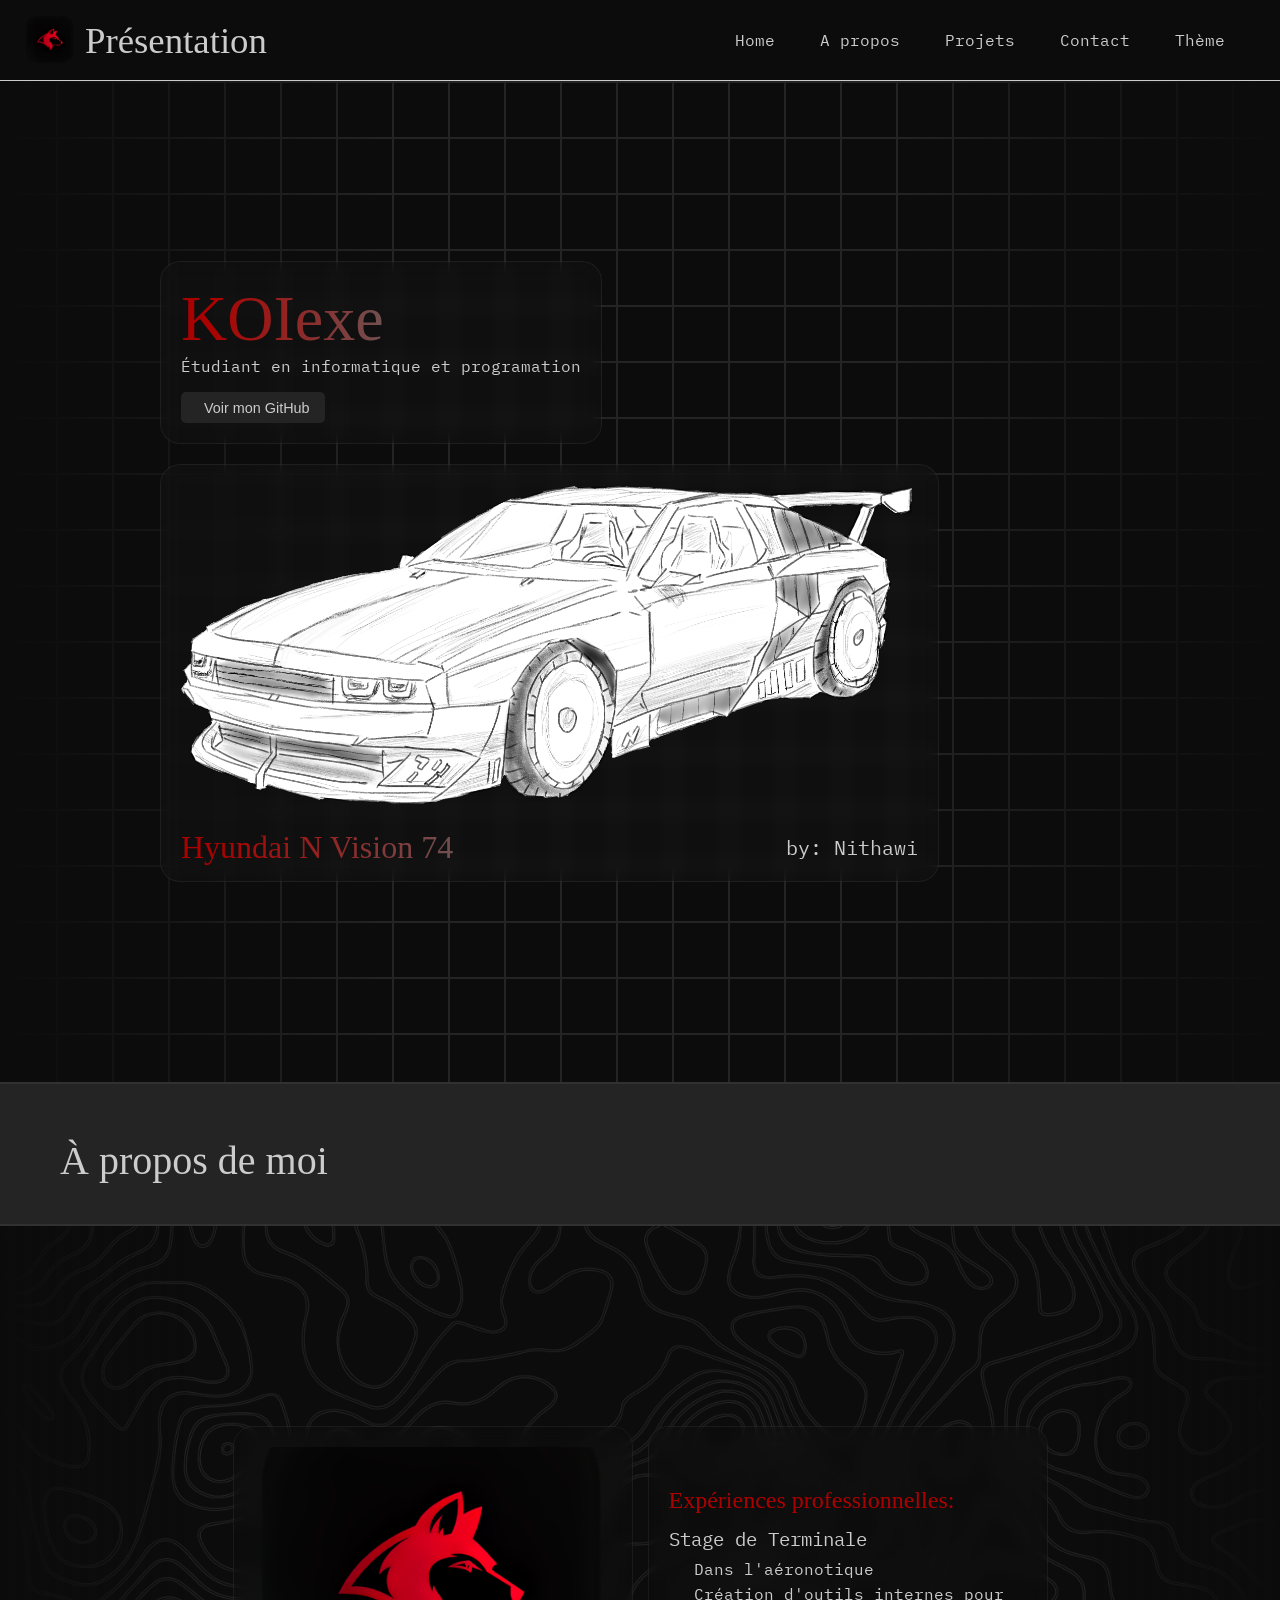
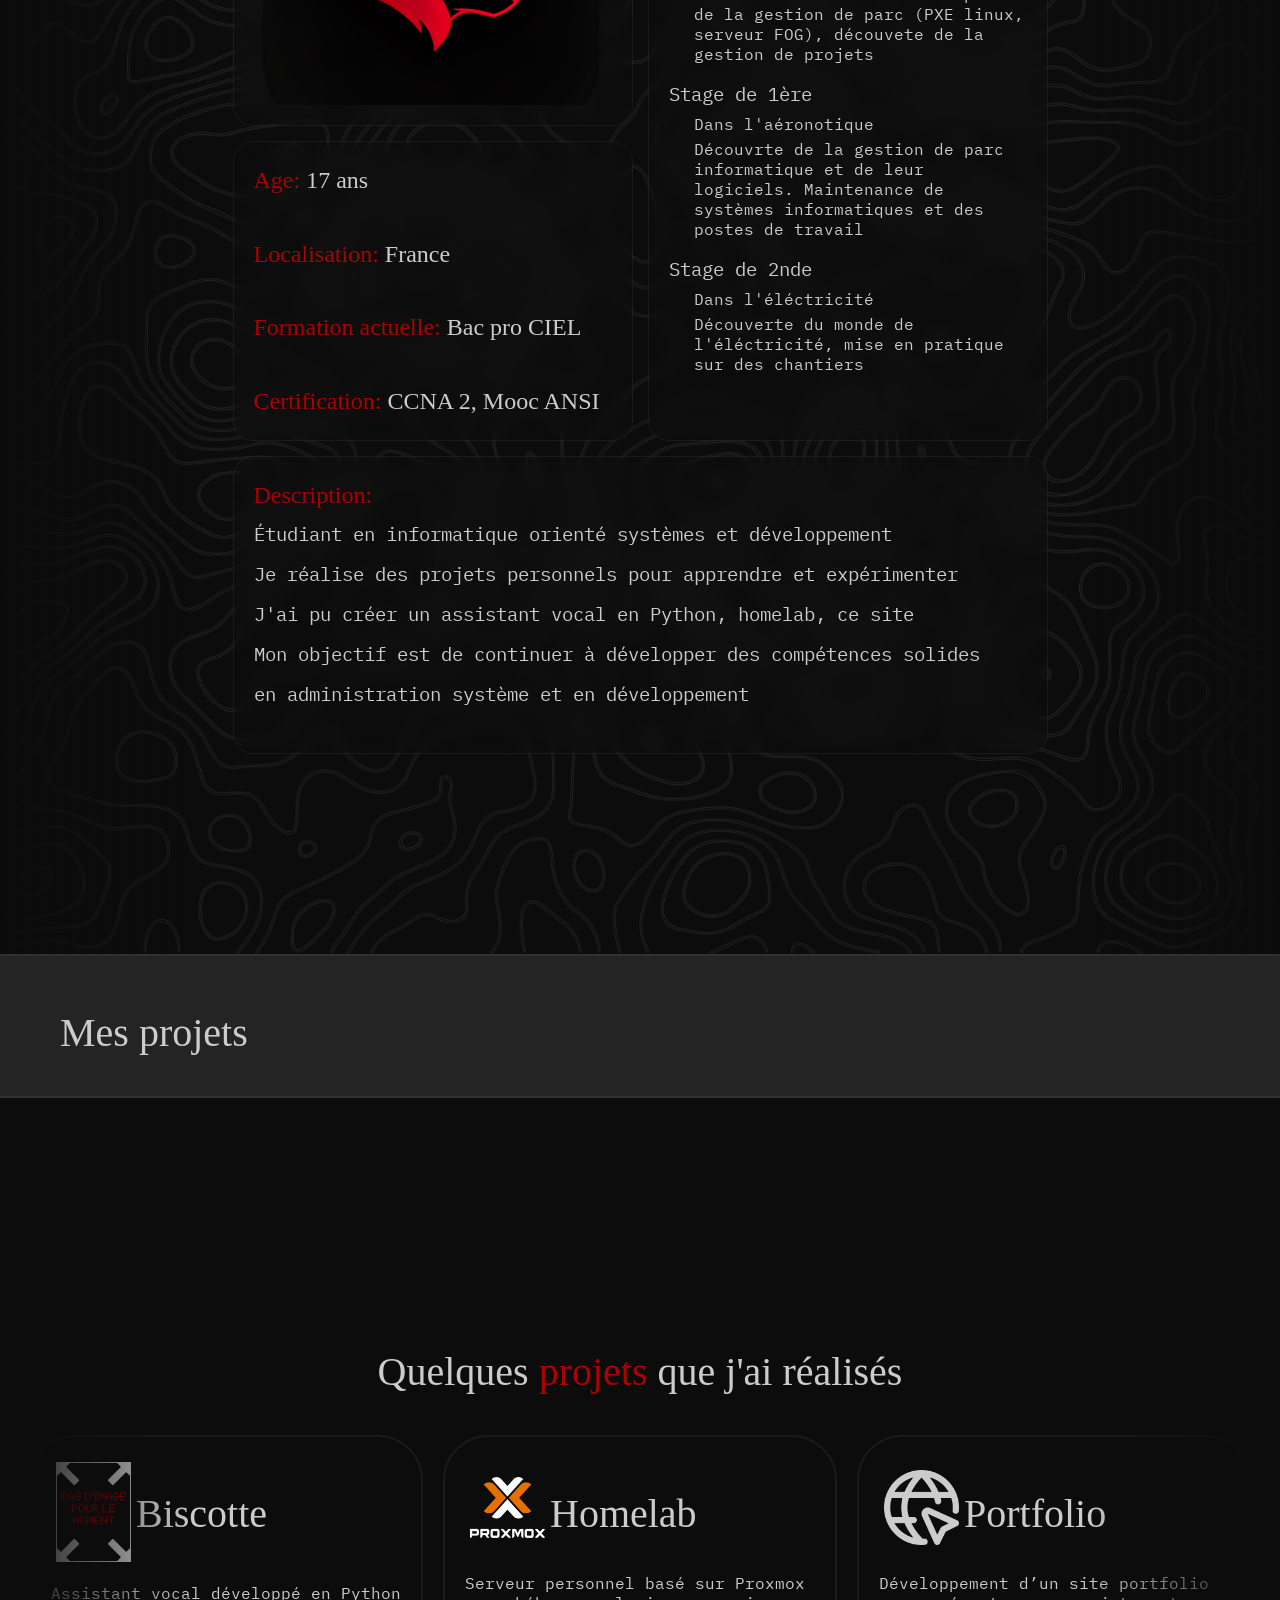
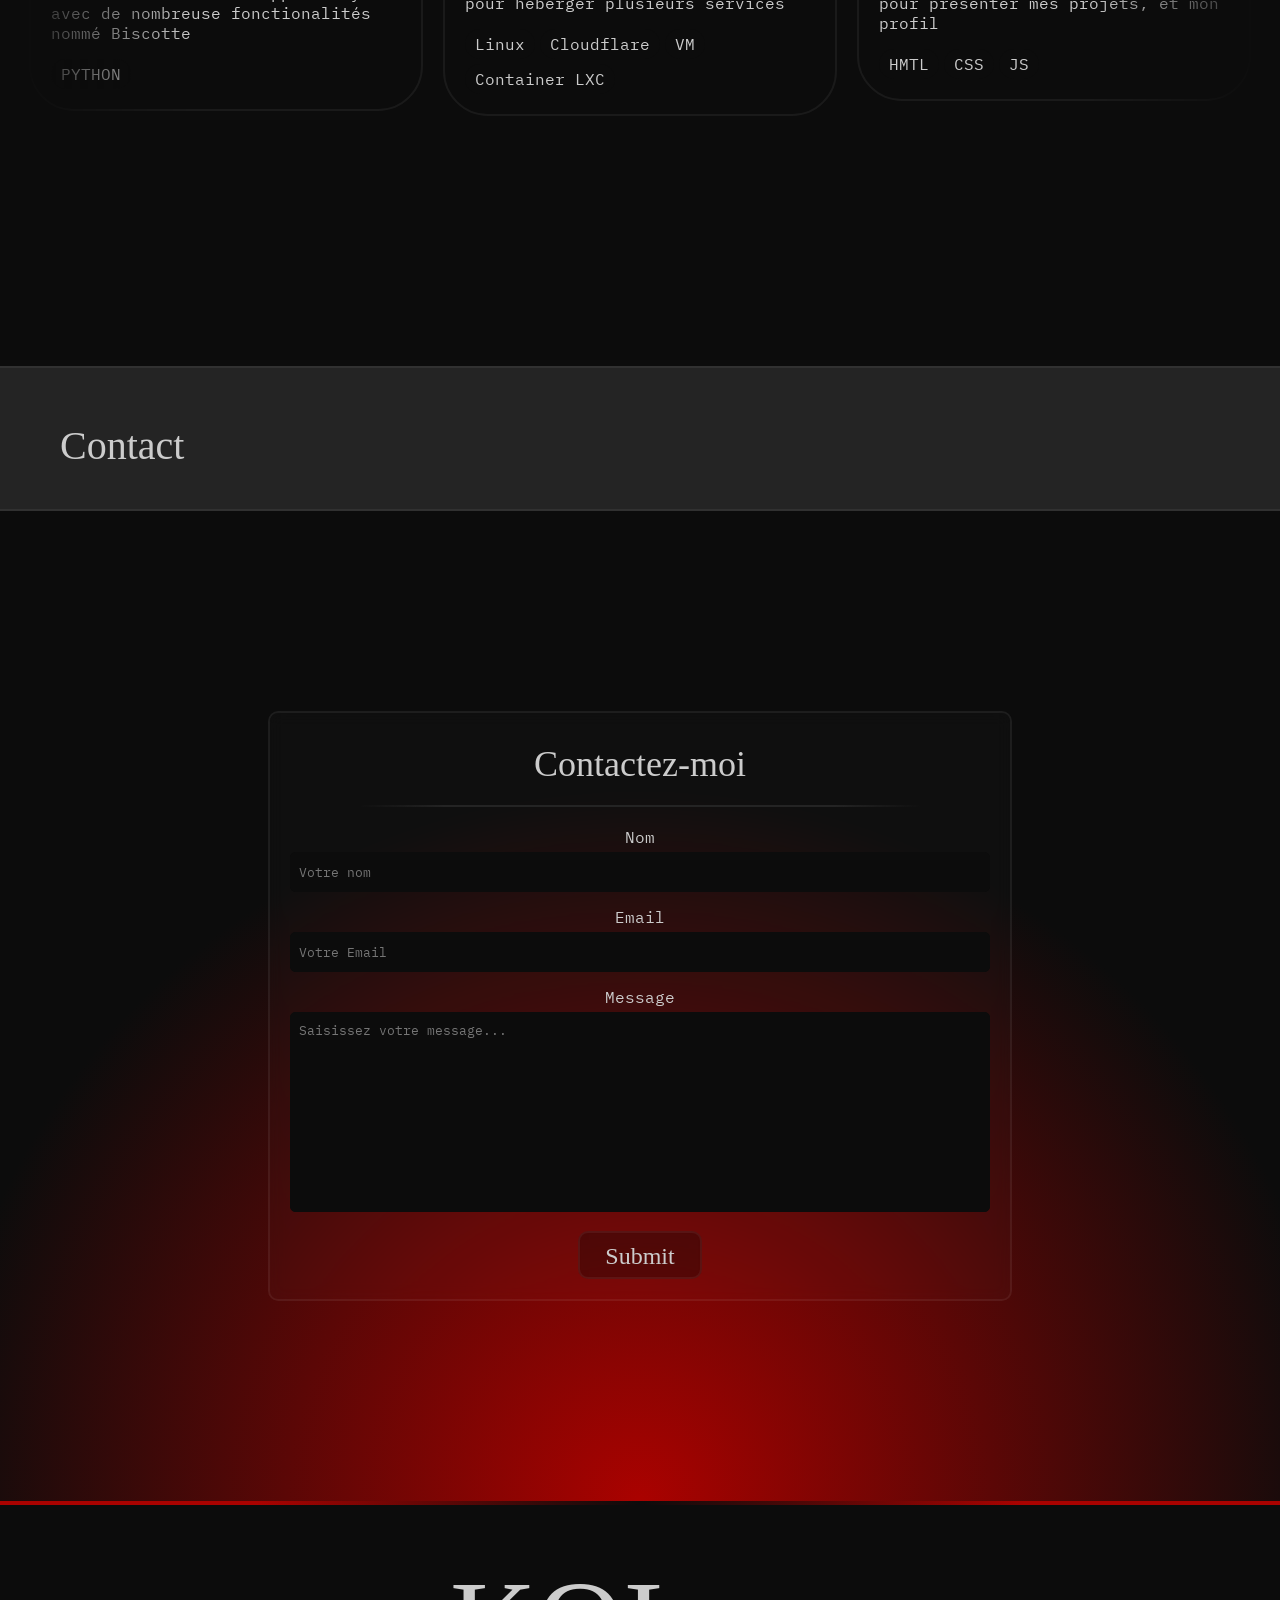
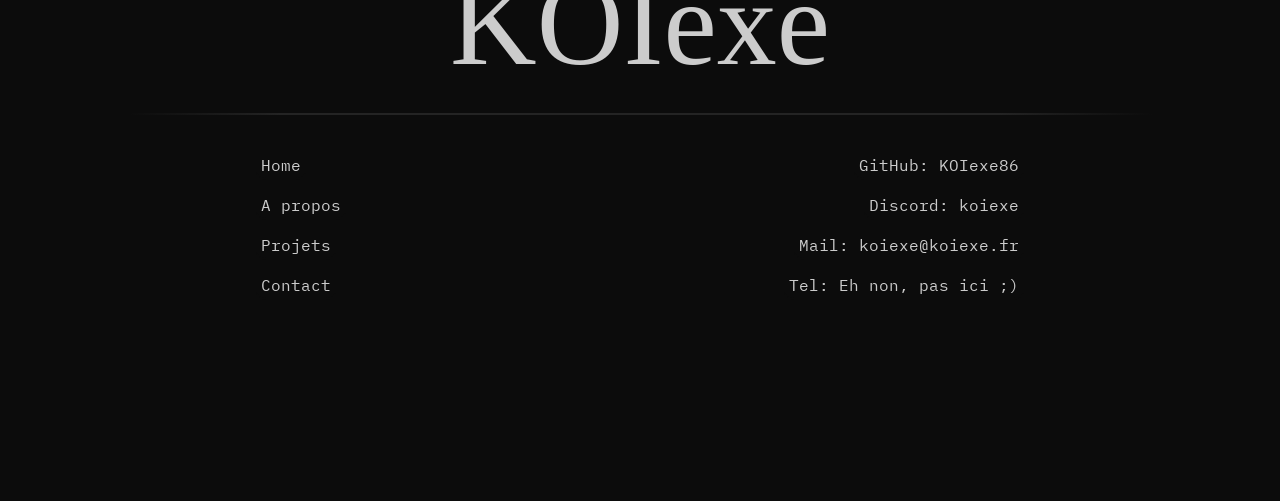
==== commit 5d998d2e: "Add links to project cards and minor fixes Make project cards clickable by wrapping each PCard in an" ====
--- a/index.html
+++ b/index.html
@@ -21,7 +21,7 @@
                 <a href="#a-propos"><i class="fi fi-rr-user"></i> A propos</a>
                 <a href="#projets"><i class="fi fi-rr-briefcase"></i> Projets</a>
                 <a href="#contact"><i class="fi fi-rr-attribution-pencil"></i> Contact</a>
-                <a id="ThemeToggle" href="#" onclick="toggleTheme()"><i class="fi fi-rr-night-day"></i> Thème</a>
+                <a id="ThemeToggle" onclick="toggleTheme()"><i class="fi fi-rr-night-day"></i> Thème</a>
             </div>
         </nav>
     </header>
@@ -68,19 +68,19 @@
 
                 <p>Stage de Terminale</p>
                 <ul>
-                    <li>Chez dans l'aéronotique</li>
+                    <li>Dans l'aéronotique</li>
                     <li>Création d'outils internes pour de la gestion de parc (PXE linux, serveur FOG), découvete de la gestion de projets</li>
                 </ul>
 
                 <p>Stage de 1ère</p>
                 <ul>
-                    <li>Chez dans l'aéronotique</li>
+                    <li>Dans l'aéronotique</li>
                     <li>Découvrte de la gestion de parc informatique et de leur logiciels. Maintenance de systèmes informatiques et des postes de travail</li>
                 </ul>
 
-                <p>Stage dans l'électricité</p>
+                <p>Stage de 2nde</p>
                 <ul>
-                    <li>Chez SNEE</li>
+                    <li>Dans l'éléctricité</li>
                     <li>Découverte du monde de l'éléctricité, mise en pratique sur des chantiers</li>
                 </ul>
             </div>
@@ -117,44 +117,63 @@
         <div class="PCards-Holder">
             <!-- Cards des projets, image et nom ici -->
             <div class="PCards">
-                <div class="PCard" id="biscotte">
-                    <div class="PCardTitle">
-                        <img src="Blank.png">
-                        <h2>Biscotte</h2>
-                    </div>
-                    <!-- Il faudra changer l'image, j'en ai pas pour le moment -->
-                    <p class="DescriptionAfficher" id="biscotte">Assistant vocal développé en Python avec de nombreuse fonctionalités nommé Biscotte</p>
-                    <div class="Pill_Holder">
-                        <div class="Pill">PYTHON</div>
-                    </div>
-                </div>
+                <a href="https://github.com/KOIexe86/Biscotte_Assistant" target="_blank">
+                    <div class="PCard" id="biscotte">
+                        <div class="PCardTitle">
+                            <img src="Blank.png">
+                            <h2>Biscotte</h2>
+                        </div>
+                        <!-- Il faudra changer l'image, j'en ai pas pour le moment -->
+                        <p class="DescriptionAfficher" id="biscotte">Assistant vocal développé en Python avec de nombreuse fonctionalités nommé Biscotte</p>
+                        <div class="PCard-bottom">
+                            <div class="Pill_Holder">
+                                <div class="Pill">PYTHON</div>
+                            </div>
+
+                            <div class="PCard-arrow"><i class="fi fi-rr-arrow-up-right"></i></div>
+                        </div>
+                    </div>
+                </a>
             
-                <div class="PCard" id="homelab">
-                    <div class="PCardTitle">
-                        <img src="img_homelab.png">
-                        <h2>Homelab</h2>
-                    </div>
-                    <p class="DescriptionAfficher" id="homelab">Serveur personnel basé sur Proxmox pour héberger plusieurs services</p>
-                    <div class="Pill_Holder">
-                        <div class="Pill">Linux</div>
-                        <div class="Pill">Cloudflare</div>
-                        <div class="Pill">VM</div>
-                        <div class="Pill">Container LXC</div>
-                    </div>
-                </div>
-
-                <div class="PCard" id="site">
-                    <div class="PCardTitle">
-                        <img src="img_site.png">
-                        <h2>Portfolio</h2>
-                    </div>
-                    <p class="DescriptionAfficher" id="site">Développement d’un site portfolio pour présenter mes projets, et mon profil</p>
-                    <div class="Pill_Holder">
-                        <div class="Pill">HMTL</div>
-                        <div class="Pill">CSS</div>
-                        <div class="Pill">JS</div>
-                    </div>
-                </div>
+                <a href="https://homelab.koiexe.fr" target="_blank">
+                    <div class="PCard" id="homelab">
+                        <div class="PCardTitle">
+                            <img src="img_homelab.png">
+                            <h2>Homelab</h2>
+                        </div>
+                        <p class="DescriptionAfficher" id="homelab">Serveur personnel basé sur Proxmox pour héberger plusieurs services</p>
+                        <div class="PCard-bottom">
+                            <div class="Pill_Holder">
+                                <div class="Pill">Linux</div>
+                                <div class="Pill">Cloudflare</div>
+                                <div class="Pill">VM</div>
+                                <div class="Pill">Container LXC</div>
+                            </div>
+
+                            <div class="PCard-arrow"><i class="fi fi-rr-arrow-up-right"></i></div>
+                        </div>
+                    </div>
+                </a>
+                
+                <a href="https://github.com/KOIexe86/Site" target="_blank">
+                    <div class="PCard" id="site">
+                        <div class="PCardTitle">
+                            <img src="img_site.png">
+                            <h2>Portfolio</h2>
+                        </div>
+                        <p class="DescriptionAfficher" id="site">Développement d’un site portfolio pour présenter mes projets, et mon profil</p>
+                        
+                        <div class="PCard-bottom">
+                            <div class="Pill_Holder">
+                                <div class="Pill">HMTL</div>
+                                <div class="Pill">CSS</div>
+                                <div class="Pill">JS</div>
+                            </div>
+
+                            <div class="PCard-arrow"><i class="fi fi-rr-arrow-up-right"></i></div>
+                        </div>
+                    </div>
+                </a>
             </div>
         </div>
     </div>
--- a/style.css
+++ b/style.css
@@ -143,12 +143,24 @@
   margin-right: auto;
 }
 
+/* Version PC */
 .Header-Top {
   width: 100%;
   height: 80px;
   border-radius: 0px;
   background-color: var(--Background);
   backdrop-filter: none;
+}
+
+/* Version mobile */
+@media (max-width: 1030px) {
+  .Header-Top {
+    width: fit-content;
+    height: 46px;
+    border-radius: 0px 0px 20px 20px;
+    background-color: rgba(95, 95, 95, 0.05);
+    backdrop-filter: blur(8px);
+  }
 }
 
 .Header-Bottom {
@@ -168,6 +180,7 @@
   width: 100%;
 }
 
+/* Version PC */
 nav .title-top {
   align-items: center;
   display: flex;
@@ -180,10 +193,18 @@
   font-size: 2.3rem;
 }
 
+/* Version Mobile */
+@media (max-width: 1030px) {
+  nav .title-top {
+    display: none;
+  }
+}
+
 nav .title-bottom {
   display: none;
 }
 
+/* Version PC */
 nav .nav-text-top {
   display: flex;
   gap: 35px;
@@ -211,6 +232,36 @@
   transform: scaleX(1);
 }
 
+/* Version Mobile */
+@media (max-width: 1030px) {
+  nav .nav-text-top {
+    display: flex;
+    gap: 35px;
+    margin-right: 15px;
+    margin-left: 15px;
+  }
+
+  .nav-text-top i {
+    font-size: 1.5rem;
+    display: block;
+  }
+
+  .nav-text-top a {
+    font-size: 0rem;
+    position: relative;
+    padding: 5px;
+  }
+
+  .nav-text-bottom a {
+    font-size: 0rem;
+  }
+
+  .nav-text-bottom i {
+    font-size: 1.5rem;
+    display: block;
+  }
+}
+
 .nav-text-bottom {
   display: flex;
   gap: 35px;
@@ -270,8 +321,7 @@
 .Presentation p {
   display: flex;
   font-size: 1rem;
-  line-height: 0.1rem;
-  margin-top: 3px;
+  margin-top: 0px;
   flex-wrap: wrap;
 }
 
@@ -288,6 +338,18 @@
   transition: 0.5s cubic-bezier(0.00,0.00,0.40,1.00);
 }
 
+/* Version Mobile */
+@media (max-width: 1030px) {
+  .Presentation {
+    padding: 40px 0px 40px 0px;
+    justify-content: center;
+  }
+
+  .Presentation-Text-Box {
+    width: 75vw;
+  }
+}
+
 .Presentation-Text-Box:hover {
   translate: 0px -10px;
   border-color: rgba(255, 0, 0, 0.349);
@@ -339,6 +401,13 @@
   transition: 0.5s cubic-bezier(0.00,0.00,0.40,1.00);
 }
 
+/* Version Mobile */
+@media (max-width: 1030px) {
+  .Presentation .voiture {
+    width: 75vw;
+  }
+}
+
 .voiture:hover {
   translate: 0px -10px;
   border-color: rgba(255, 0, 0, 0.349);
@@ -424,6 +493,13 @@
   .About-Stage-Box { grid-area: 1 / 2 / 3 / 3; }
 }
 
+@media (max-width: 930px) {
+  .About-Photo-Box { grid-area: 1 / 1 / 2 / 2; }
+  .About-Infos-Box { grid-area: 2 / 1 / 3 / 2; }
+  .About-Description-Box { grid-area: 5 / 1 / 7 / 2; }
+  .About-Stage-Box { grid-area: 3 / 1 / 5 / 2; }
+}
+
 .About-Box-Container p {
   margin-top: 0px;
   line-height: 2.5rem;
@@ -547,7 +623,6 @@
 .PCards {
   display: flex;
   justify-content: center;
-  padding: 0px 60px 0px 60px;
   flex-wrap: wrap;
   gap: 20px;
 }
@@ -564,6 +639,7 @@
   border-radius: 45px;
   padding: 20px;
   width: 350px;
+  cursor: pointer;
 
   transition: 0.5s cubic-bezier(0.00,0.00,0.40,1.00);
 }
@@ -591,6 +667,12 @@
 
 .PCardTitle {
   display: flex;
+}
+
+.PCard-bottom {
+  display: flex;
+  justify-content: space-between;
+  align-items: end;
 }
 
 /* -----------------
@@ -631,6 +713,7 @@
   background-image: radial-gradient(circle at bottom, var(--Primary) 0%, var(--Background) 60%);
 }
 
+/* Version PC */
 .Form-Container {
   margin-left: auto;
   margin-right: auto;
@@ -645,6 +728,13 @@
   backdrop-filter: blur(8px);
   border: 2px solid var(--Border-Color);
   border-radius: 10px;
+}
+
+/* Version Mobile */
+@media (max-width: 860px) {
+  .Form-Container {
+    width: 75vw;
+  }
 }
 
 form {
@@ -734,6 +824,7 @@
   background-image: radial-gradient(circle at bottom, var(--Background) 0%, var(--Primary) 60%);
 }
 
+/* Version PC */
 .Footer-Title {
   font-size: 5rem;
   text-align: center;
@@ -745,12 +836,25 @@
 }
 
 .Footer-Container {
-  padding: 20px 350px 0px 350px;
+  padding: 20px 20vw 0px 20vw;
   display: grid;
   grid-template-columns: repeat(2, 1fr);
   grid-template-rows: 1fr;
   grid-column-gap: 0px;
   grid-row-gap: 0px;
+}
+
+/* Version Mobile */
+@media (max-width: 1030px) {
+  .Footer-Title {
+    font-size: 3rem;
+  }
+
+  .Footer-Container {
+    padding: 20px 20px 20px 20px;
+    grid-row-gap: 25px;
+  }
+  
 }
 
 .Footer-Droite { grid-area: 1 / 2 / 2 / 3; }
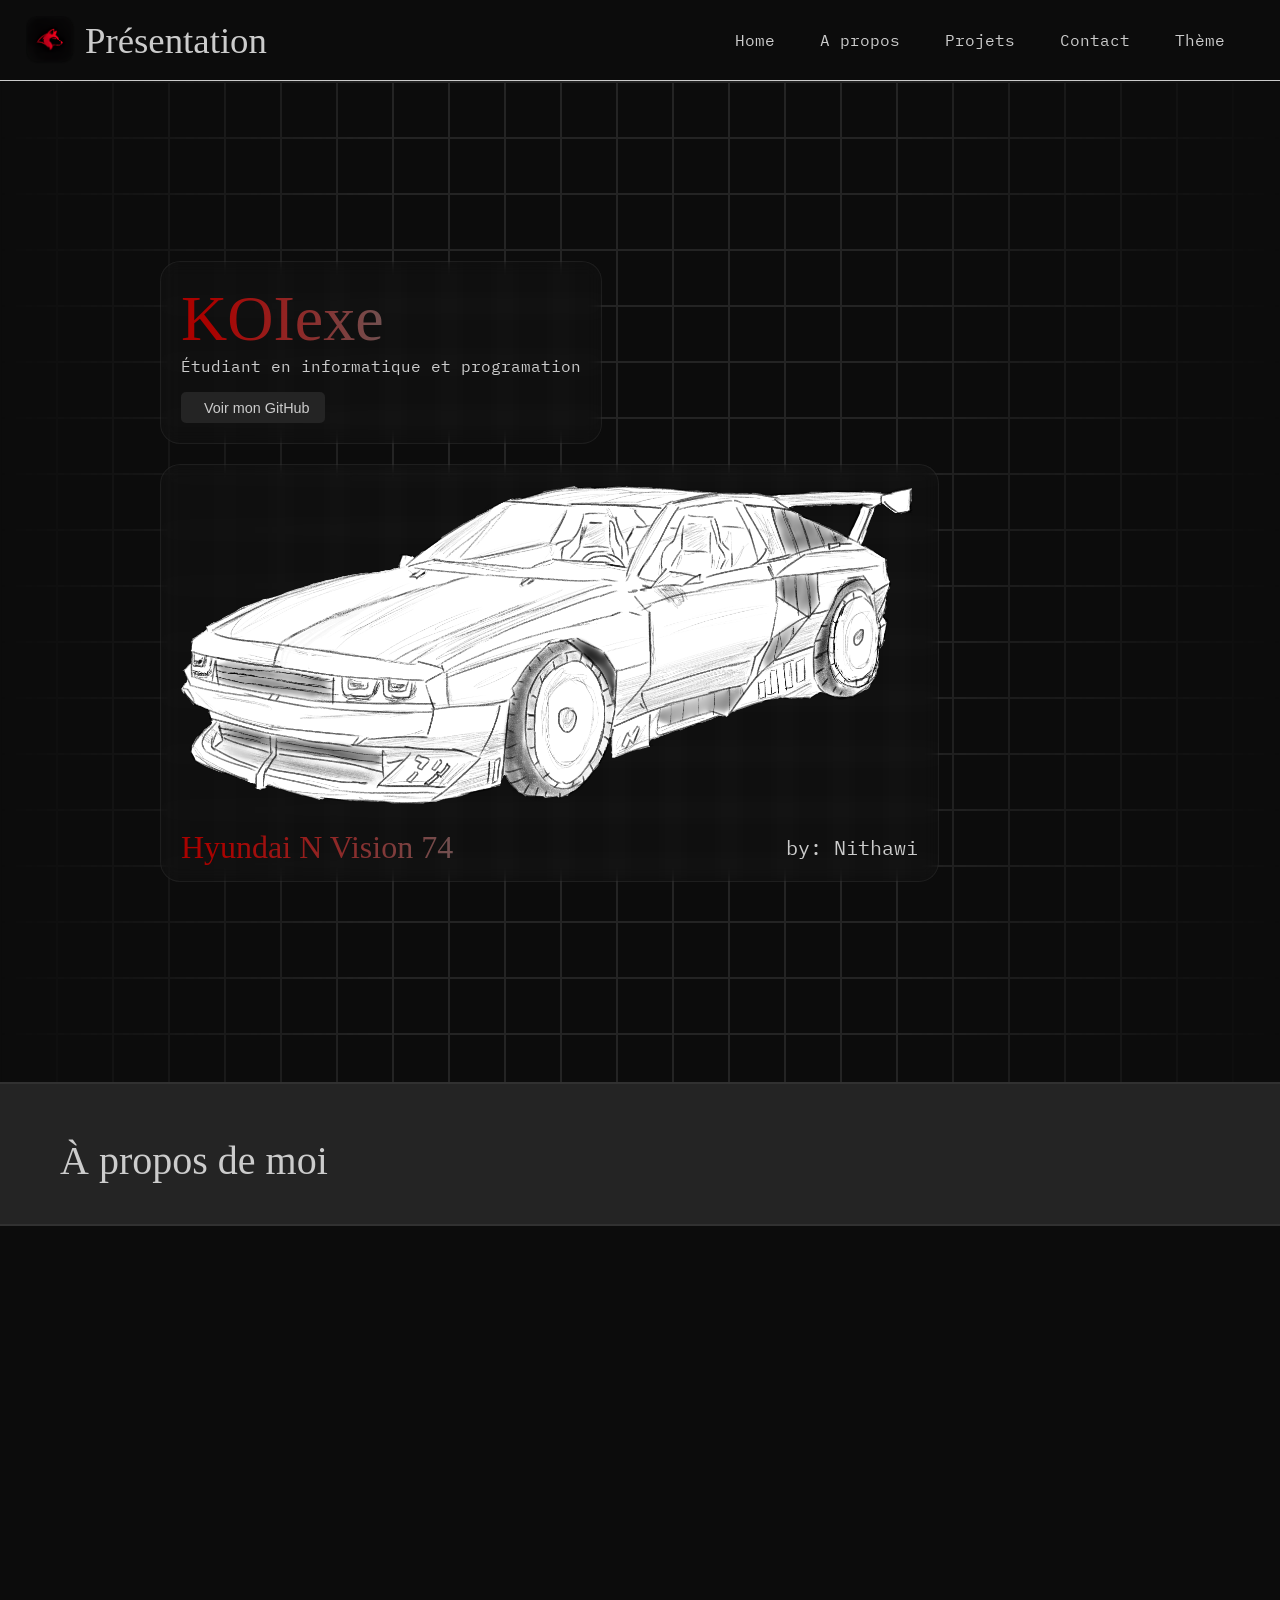
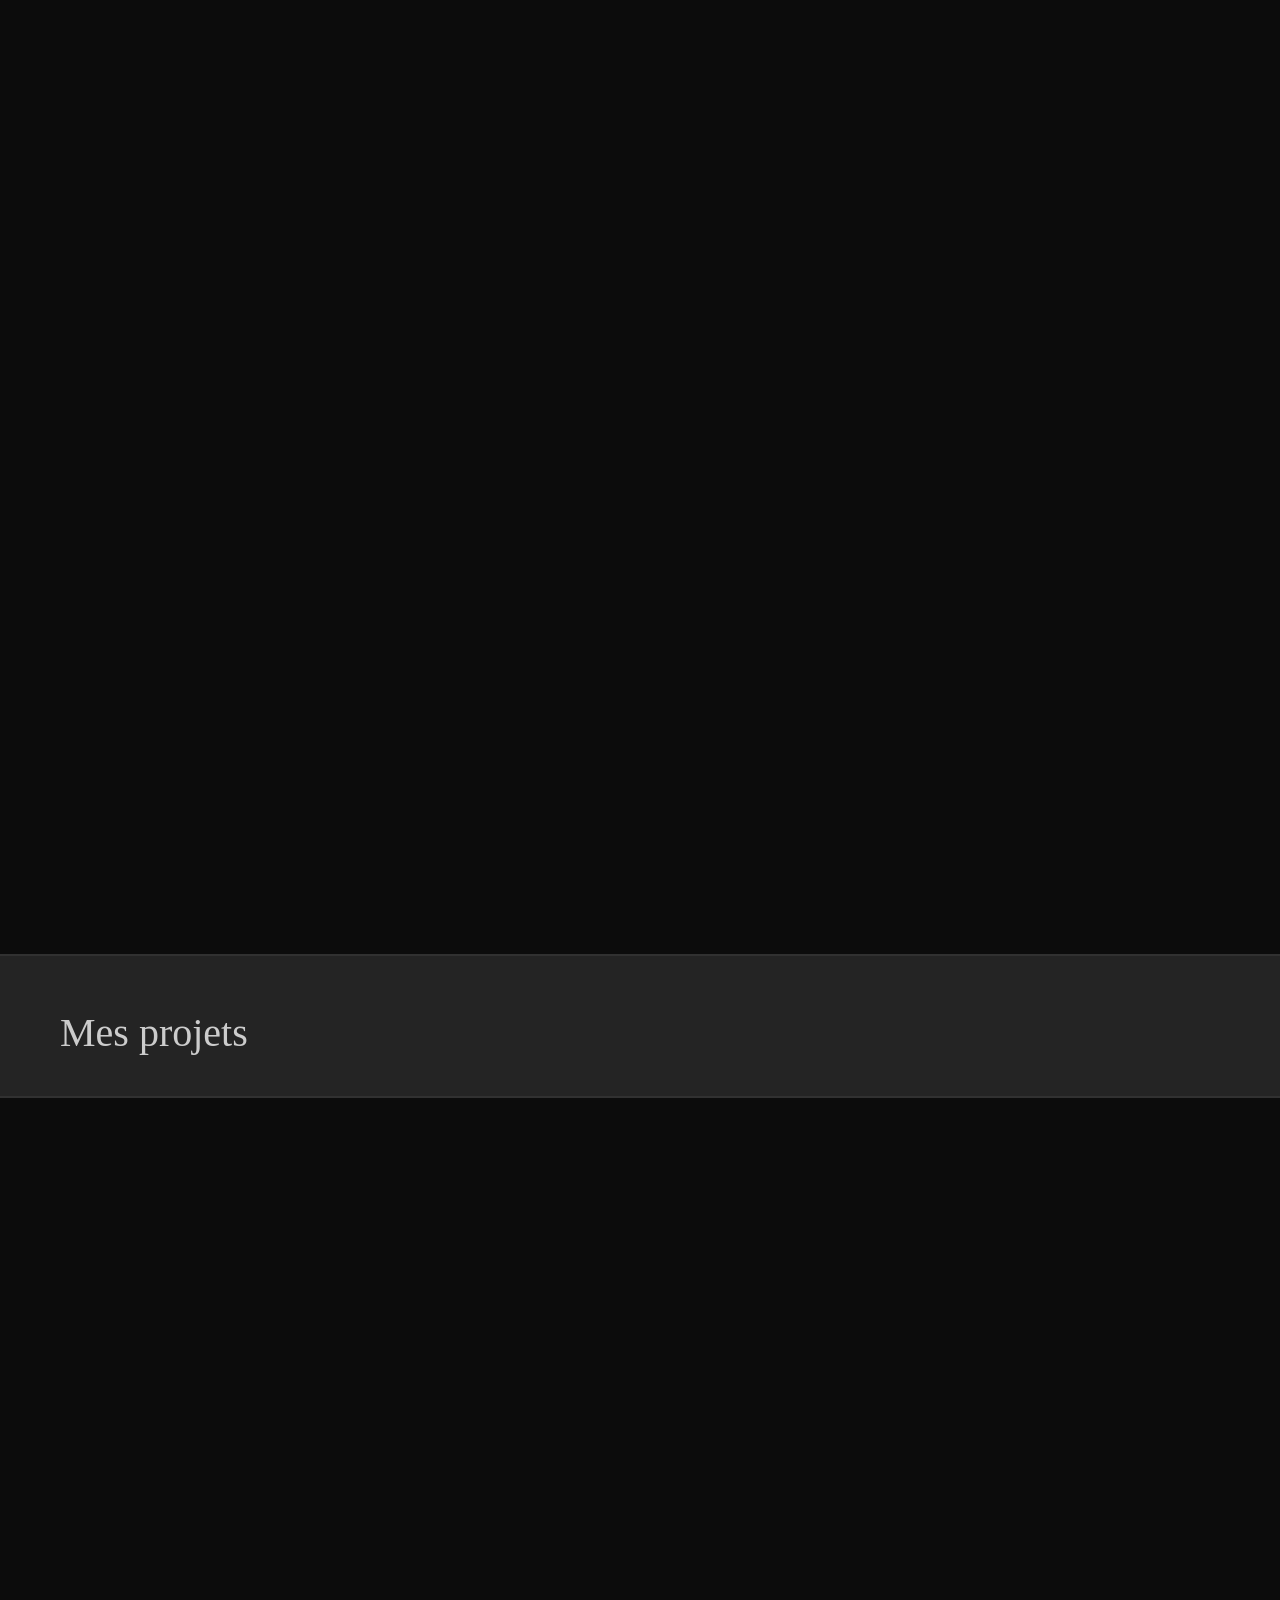
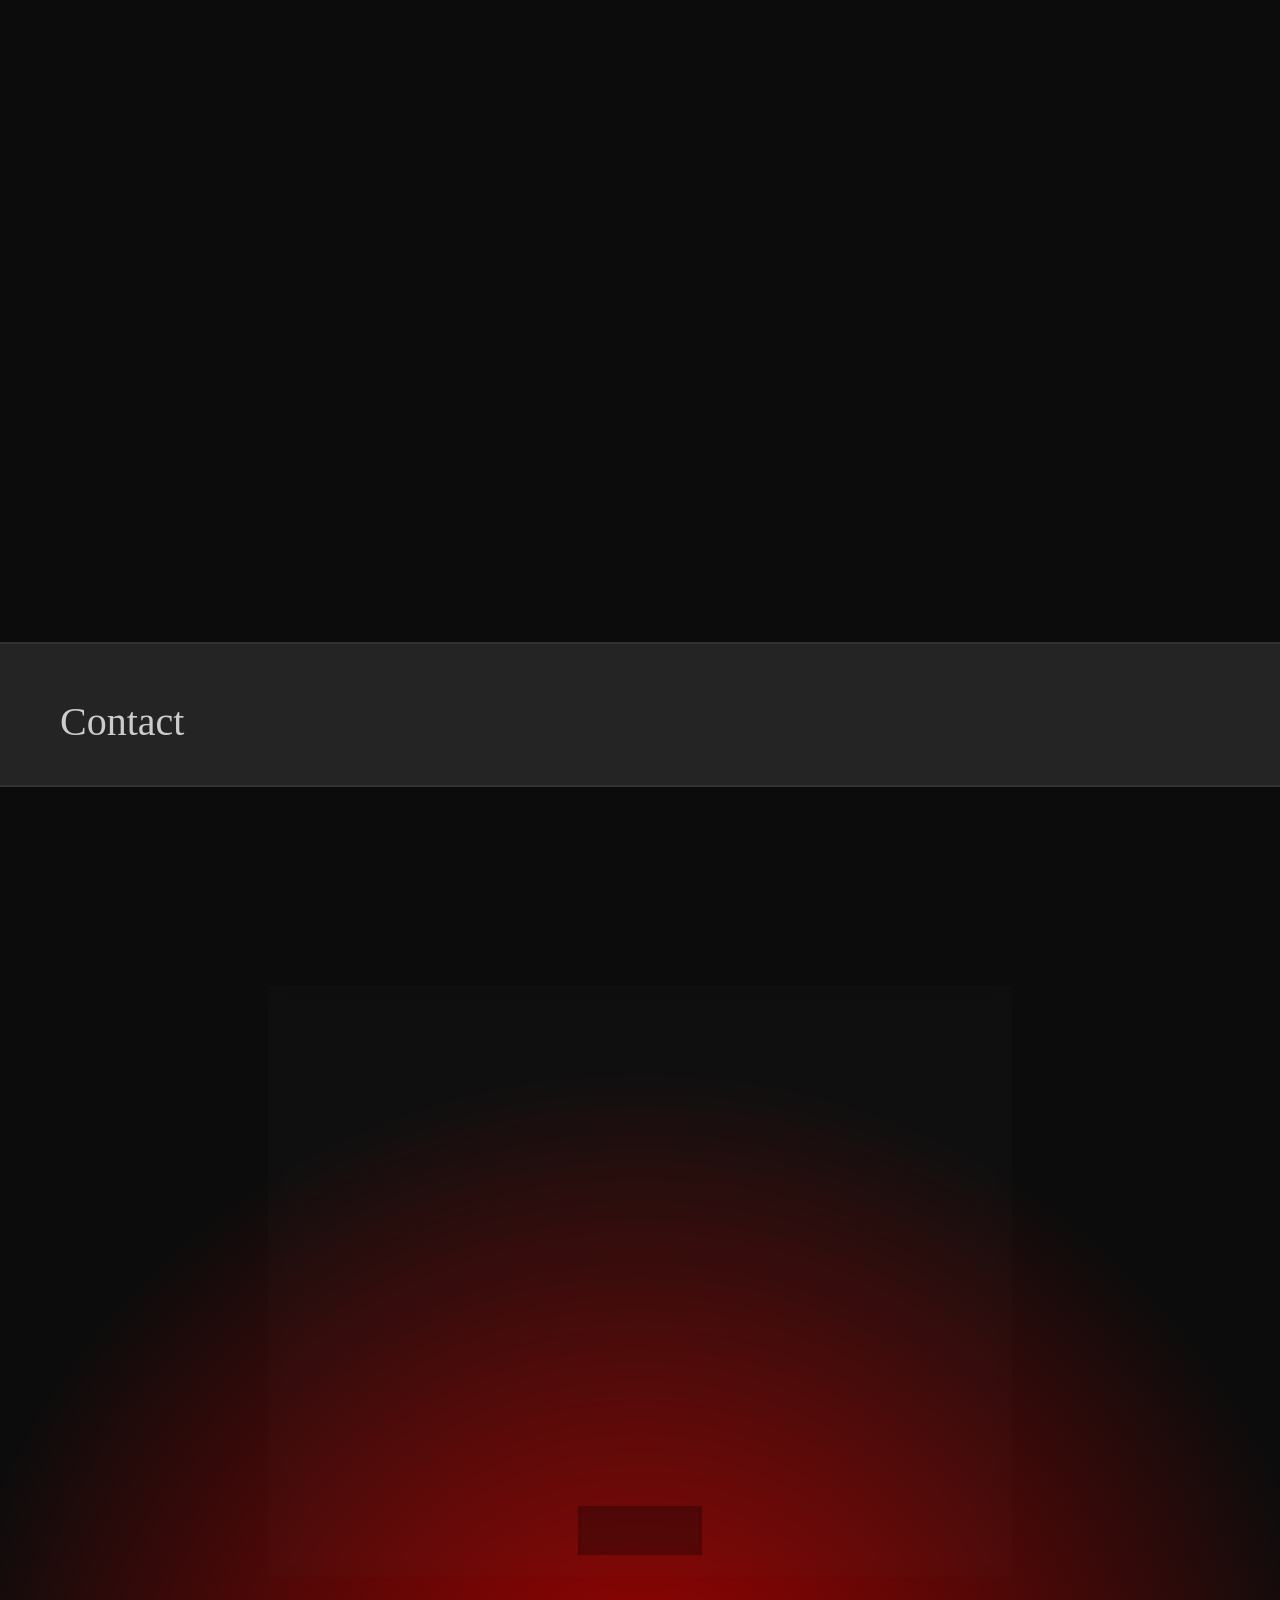
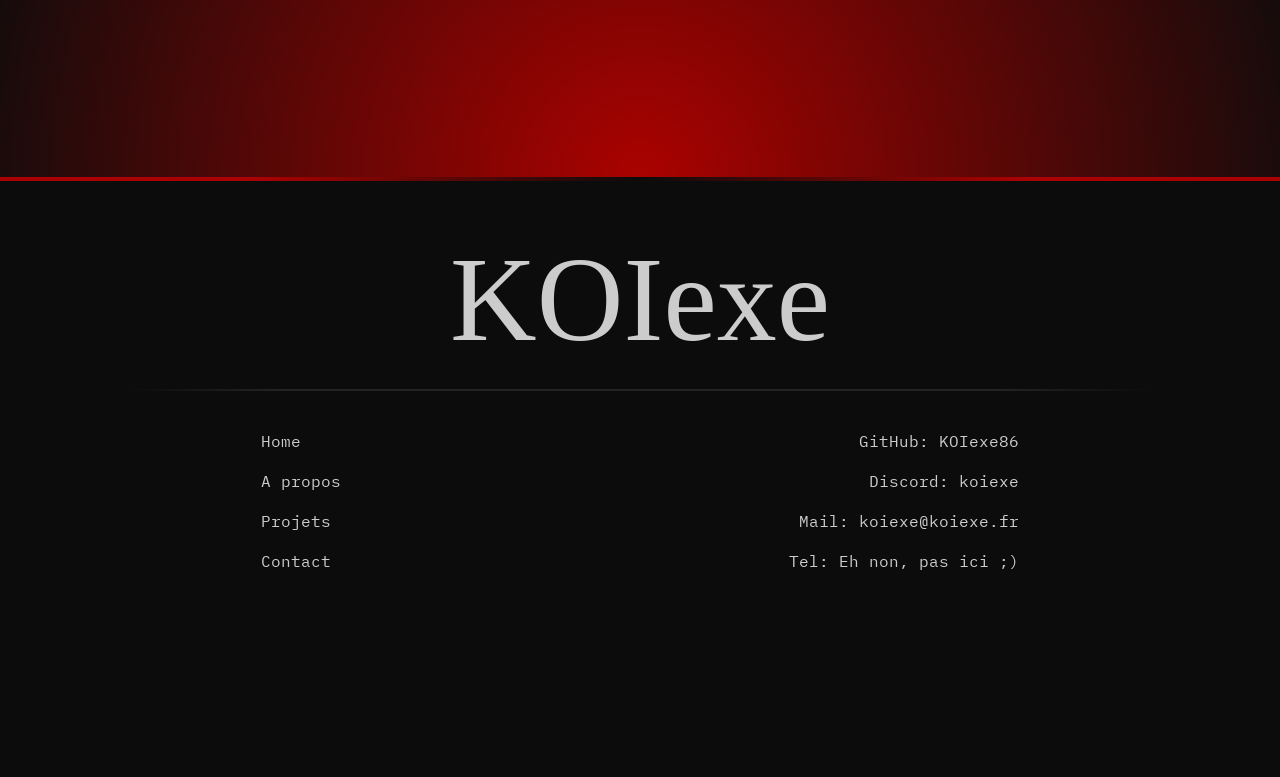
==== commit 217f383d: "Add API Dessins project card to index Add a new project card linking to https://github.com/KOIexe86/" ====
--- a/index.html
+++ b/index.html
@@ -174,6 +174,27 @@
                         </div>
                     </div>
                 </a>
+
+                <a href="https://github.com/KOIexe86/API-dessin" target="_blank">
+                    <div class="PCard" id="APIDessins">
+                        <div class="PCardTitle">
+                            <img src="Blank.png">
+                            <h2>API Dessins</h2>
+                        </div>
+                        <p class="DescriptionAfficher" id="APIDessins">Une api avec fast api pour gérer des dessins</p>
+                        <div class="PCard-bottom">
+                            <div class="Pill_Holder">
+                                <div class="Pill">Python</div>
+                                <div class="Pill">JS</div>
+                                <div class="Pill">HTML</div>
+                                <div class="Pill">CSS</div>
+                                <div class="Pill">SQL</div>
+                            </div>
+
+                            <div class="PCard-arrow"><i class="fi fi-rr-arrow-up-right"></i></div>
+                        </div>
+                    </div>
+                </a>
             </div>
         </div>
     </div>
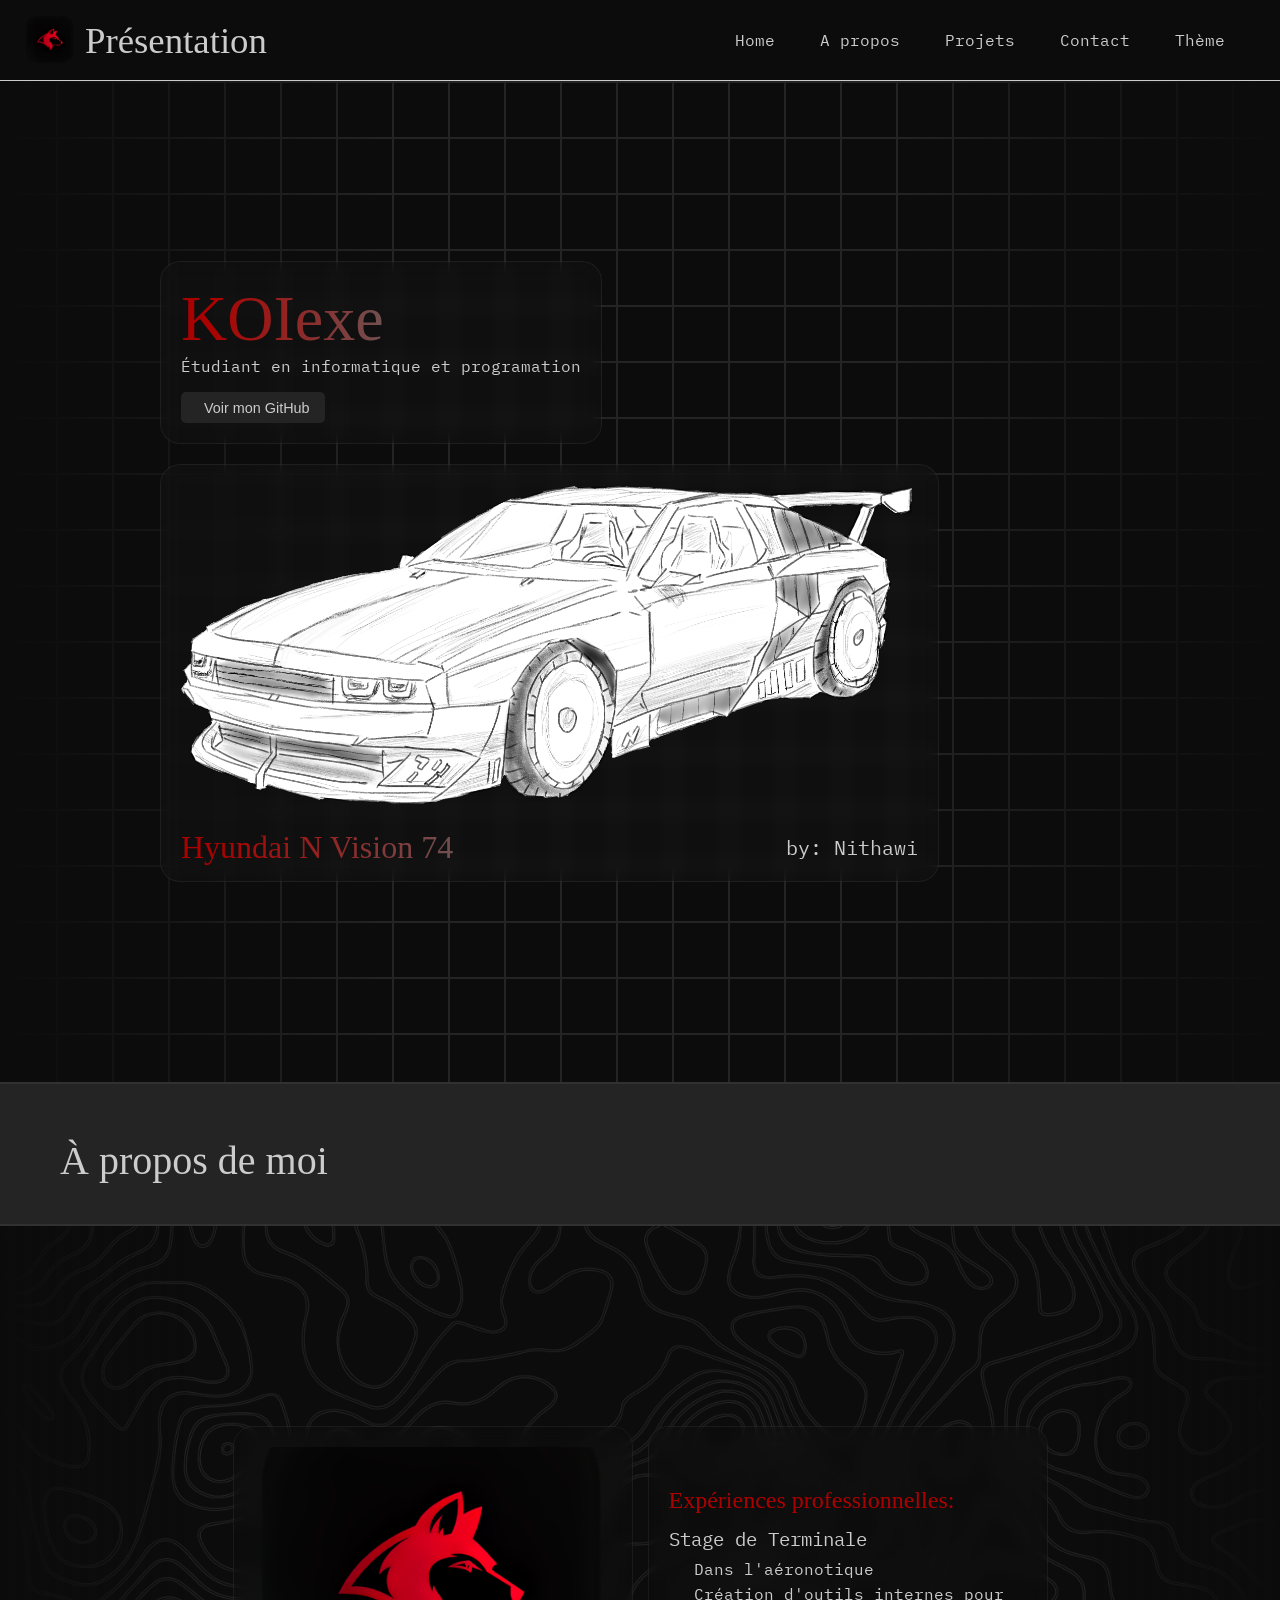
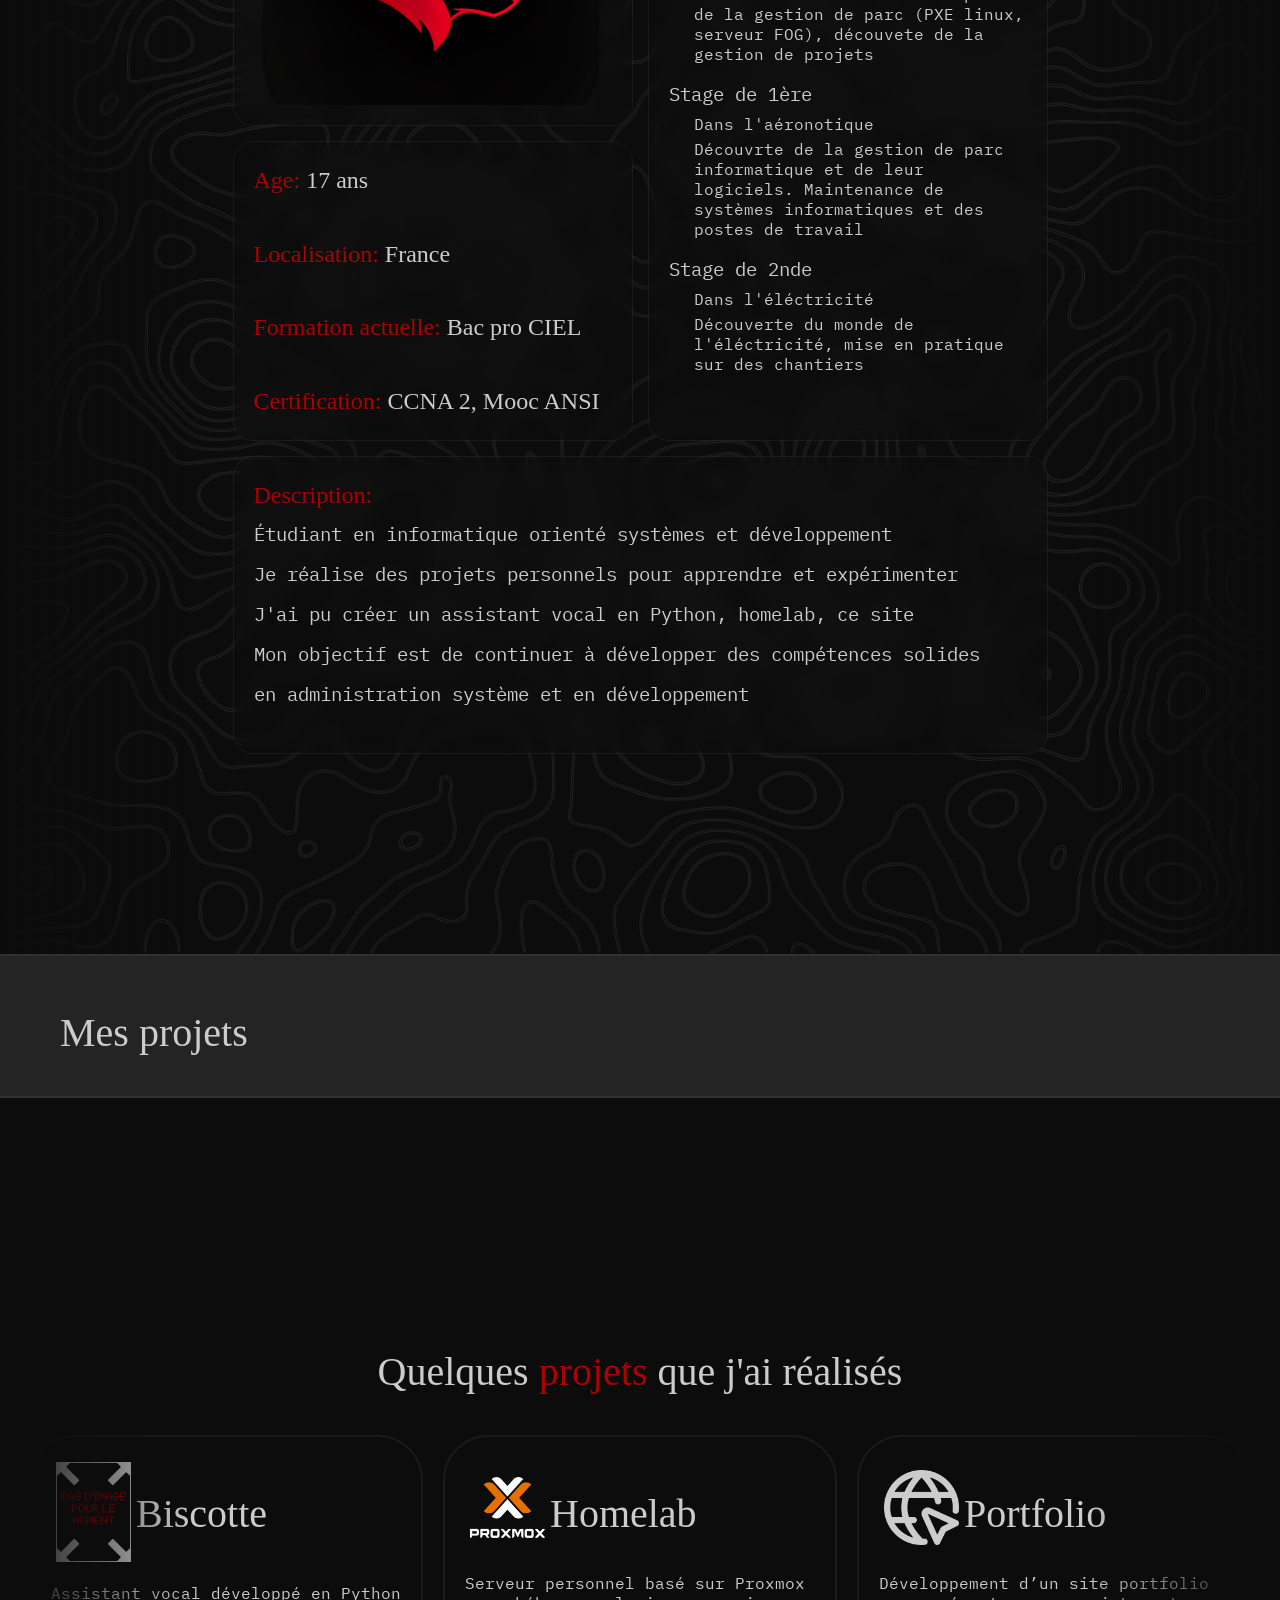
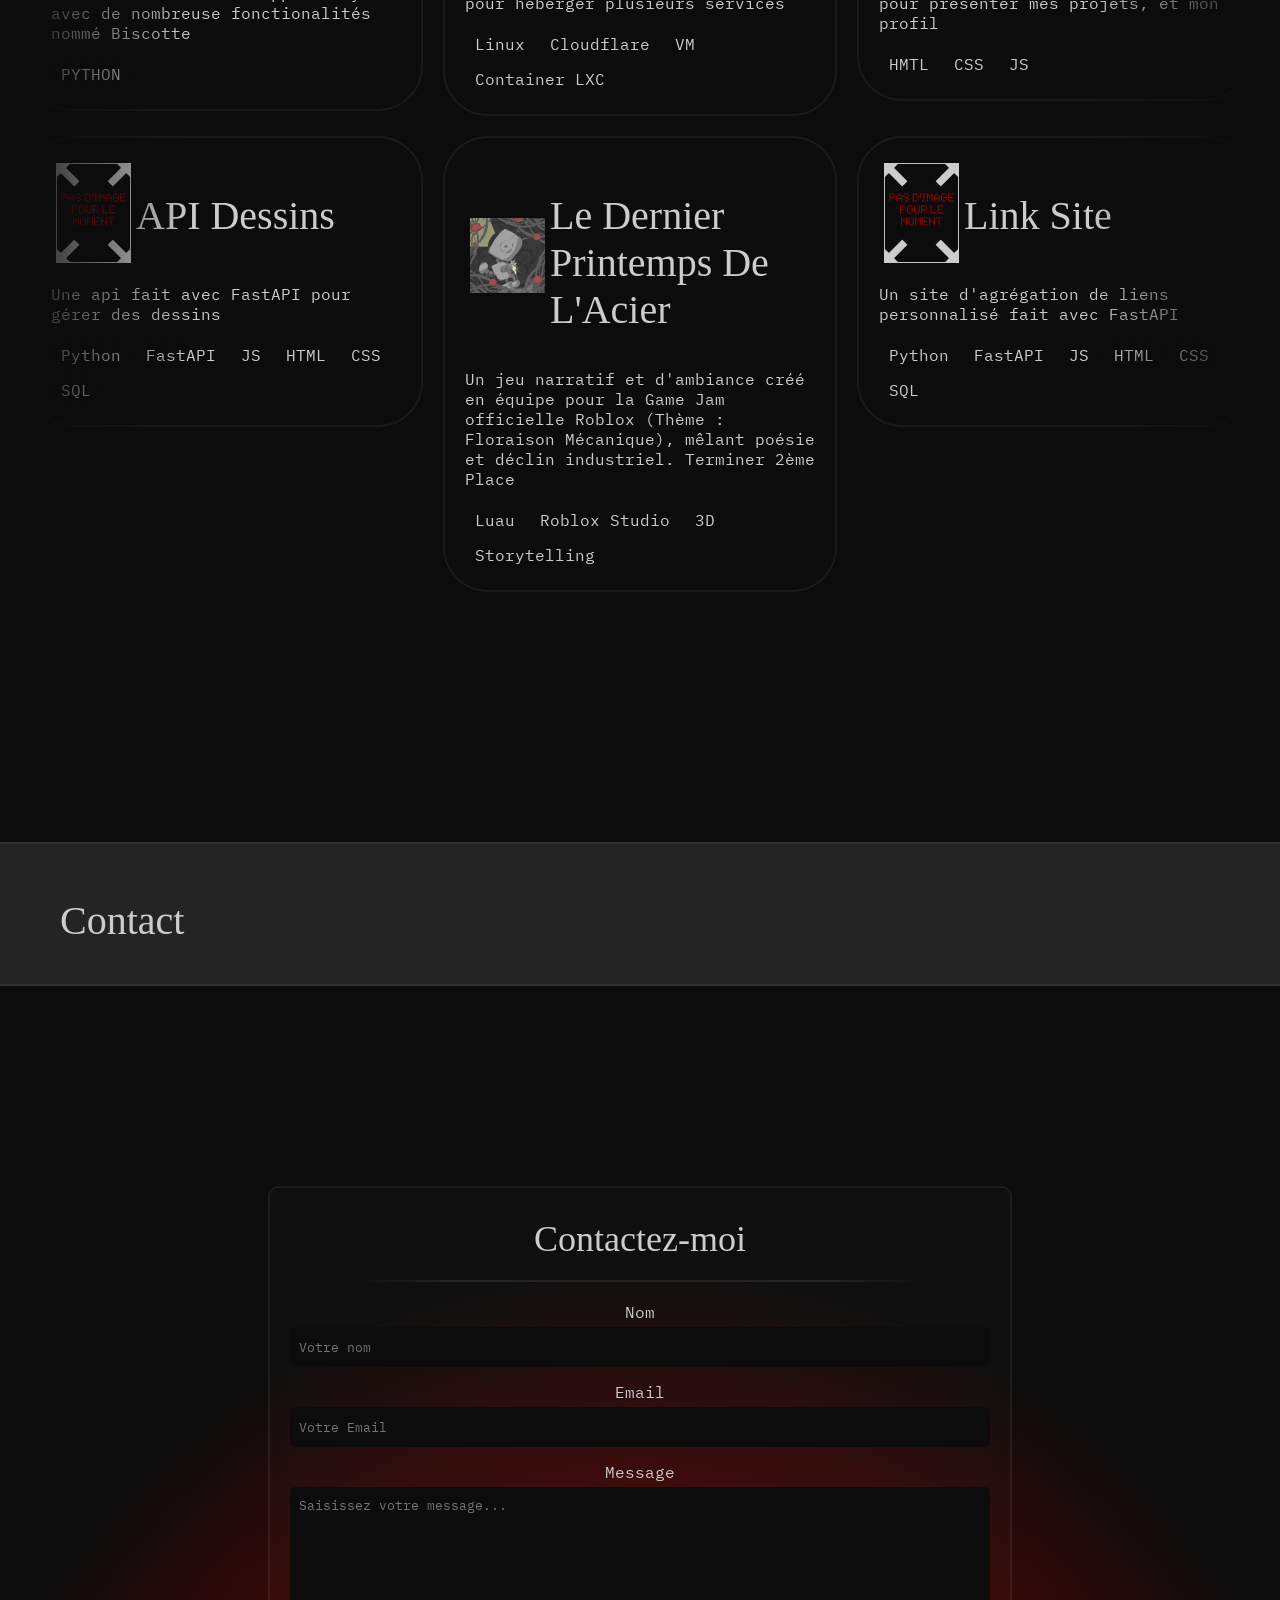
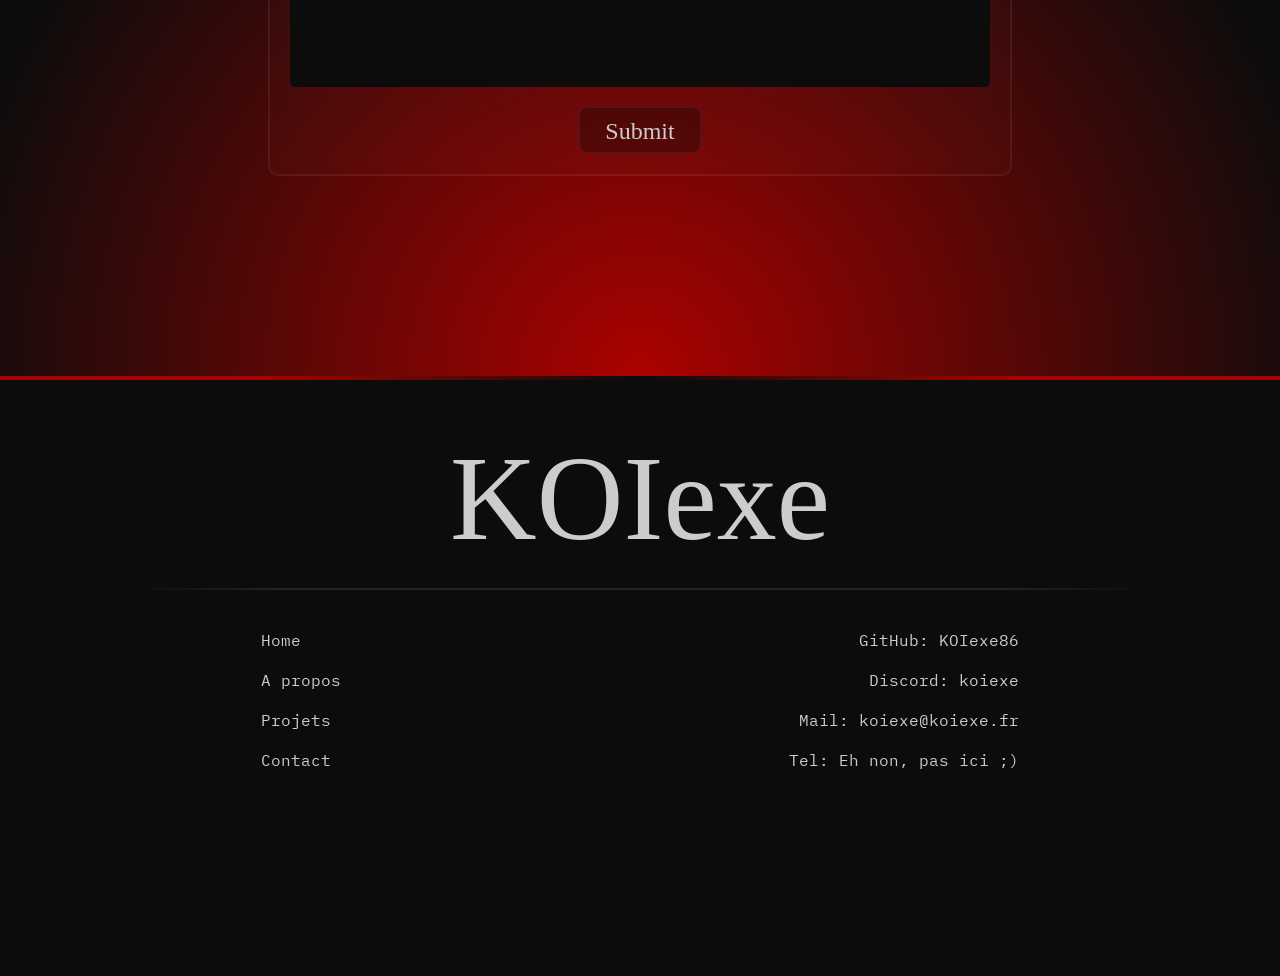
==== commit a88cc9aa: "Add Game Jam and Link Site project card and update badges Add new Game Jam project card (Le Dernier " ====
--- a/index.html
+++ b/index.html
@@ -181,10 +181,53 @@
                             <img src="Blank.png">
                             <h2>API Dessins</h2>
                         </div>
-                        <p class="DescriptionAfficher" id="APIDessins">Une api avec fast api pour gérer des dessins</p>
+                        <p class="DescriptionAfficher" id="APIDessins">Une api fait avec FastAPI pour gérer des dessins</p>
                         <div class="PCard-bottom">
                             <div class="Pill_Holder">
                                 <div class="Pill">Python</div>
+                                <div class="Pill">FastAPI</div>
+                                <div class="Pill">JS</div>
+                                <div class="Pill">HTML</div>
+                                <div class="Pill">CSS</div>
+                                <div class="Pill">SQL</div>
+                            </div>
+
+                            <div class="PCard-arrow"><i class="fi fi-rr-arrow-up-right"></i></div>
+                        </div>
+                    </div>
+                </a>
+
+                <a href="https://www.roblox.com/games/86302313311359/Le-Dernier-Printemps-De-LAcier" target="_blank">
+                    <div class="PCard" id="GameJam2026">
+                        <div class="PCardTitle">
+                            <img src="img_GameJam.png">
+                            <h2>Le Dernier Printemps De L'Acier</h2>
+                        </div>
+                        <p class="DescriptionAfficher" id="GameJam2026">Un jeu narratif et d'ambiance créé en équipe pour la Game Jam officielle Roblox (Thème : Floraison Mécanique), mêlant poésie et déclin industriel. Terminer 2ème Place</p>
+                        <div class="PCard-bottom">
+                            <div class="Pill_Holder">
+                                <div class="Pill">Luau</div>
+                                <div class="Pill">Roblox Studio</div>
+                                <div class="Pill">3D</div>
+                                <div class="Pill">Storytelling</div>
+                            </div>
+
+                            <div class="PCard-arrow"><i class="fi fi-rr-arrow-up-right"></i></div>
+                        </div>
+                    </div>
+                </a>
+
+                <a href="https://links.koiexe.fr/link_site" target="_blank">
+                    <div class="PCard" id="LinkSite">
+                        <div class="PCardTitle">
+                            <img src="Blank.png">
+                            <h2>Link Site</h2>
+                        </div>
+                        <p class="DescriptionAfficher" id="LinkSite">Un site d'agrégation de liens personnalisé fait avec FastAPI</p>
+                        <div class="PCard-bottom">
+                            <div class="Pill_Holder">
+                                <div class="Pill">Python</div>
+                                <div class="Pill">FastAPI</div>
                                 <div class="Pill">JS</div>
                                 <div class="Pill">HTML</div>
                                 <div class="Pill">CSS</div>
